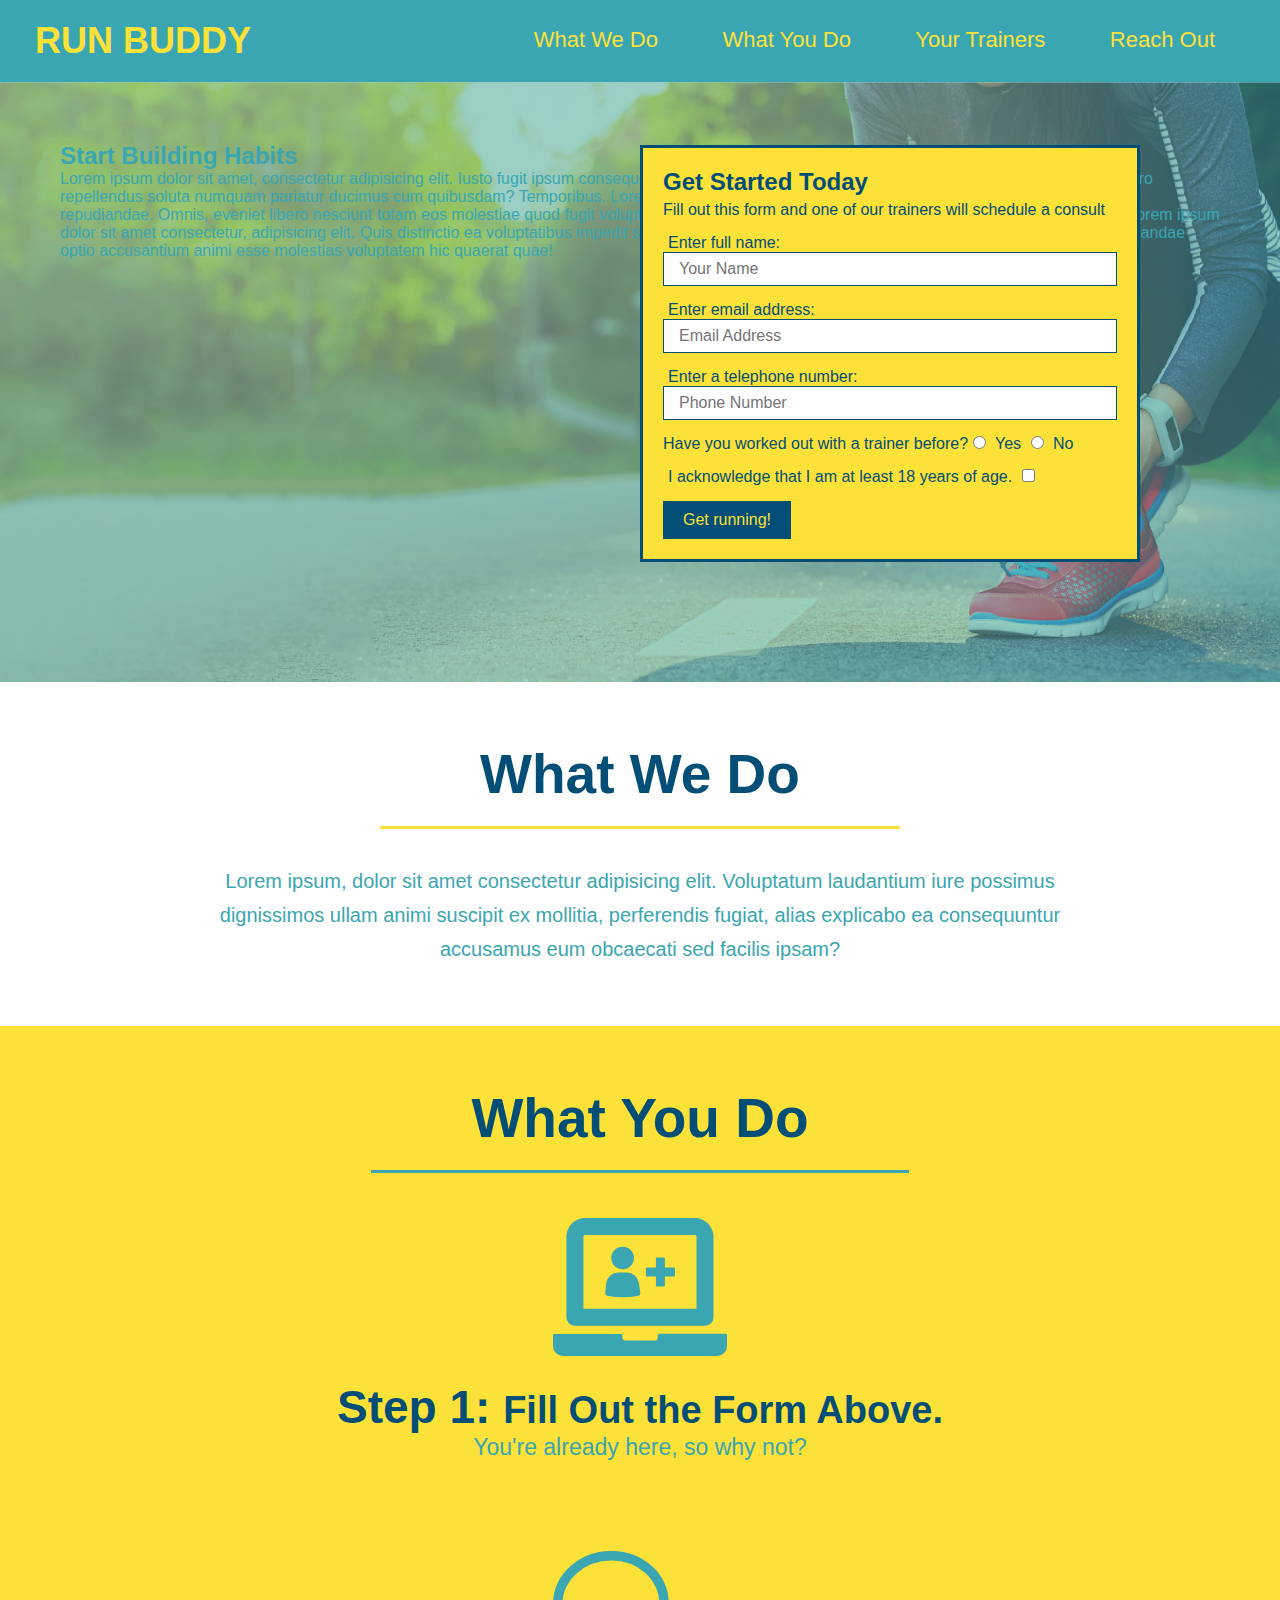
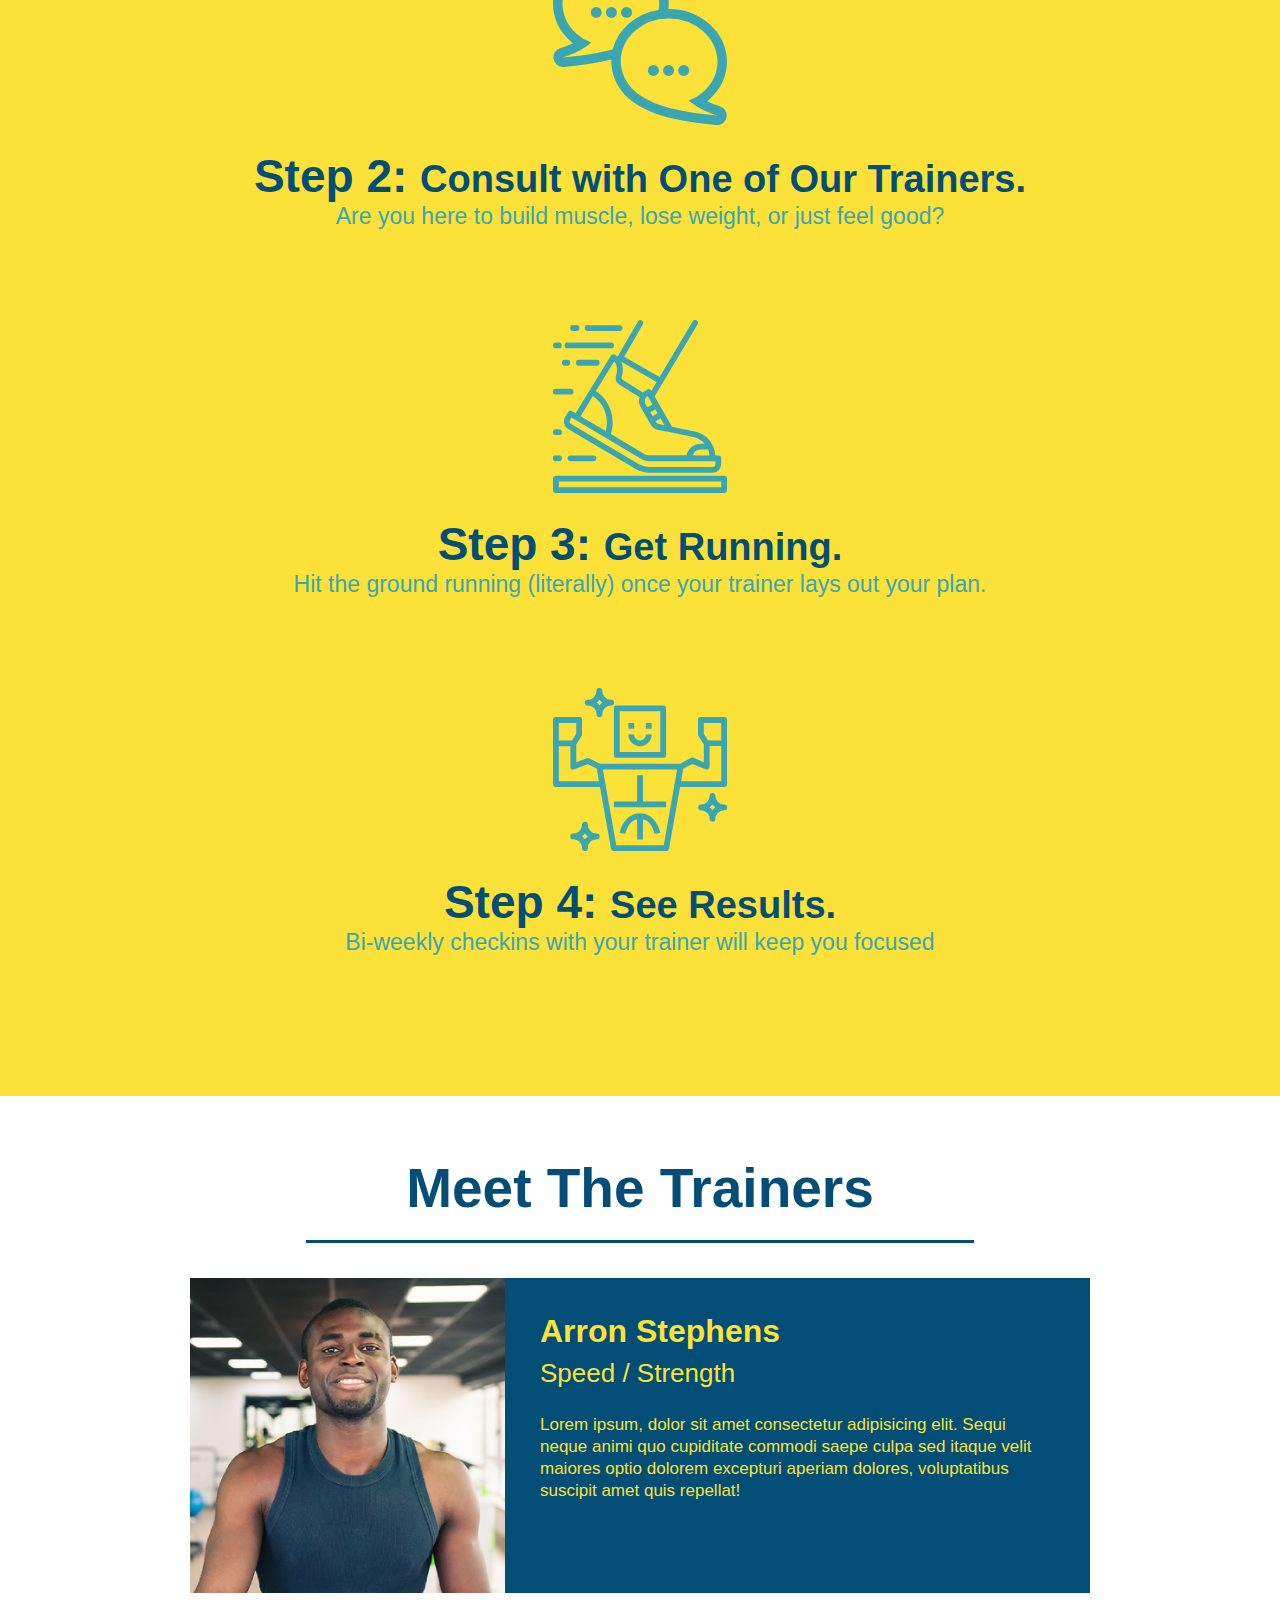
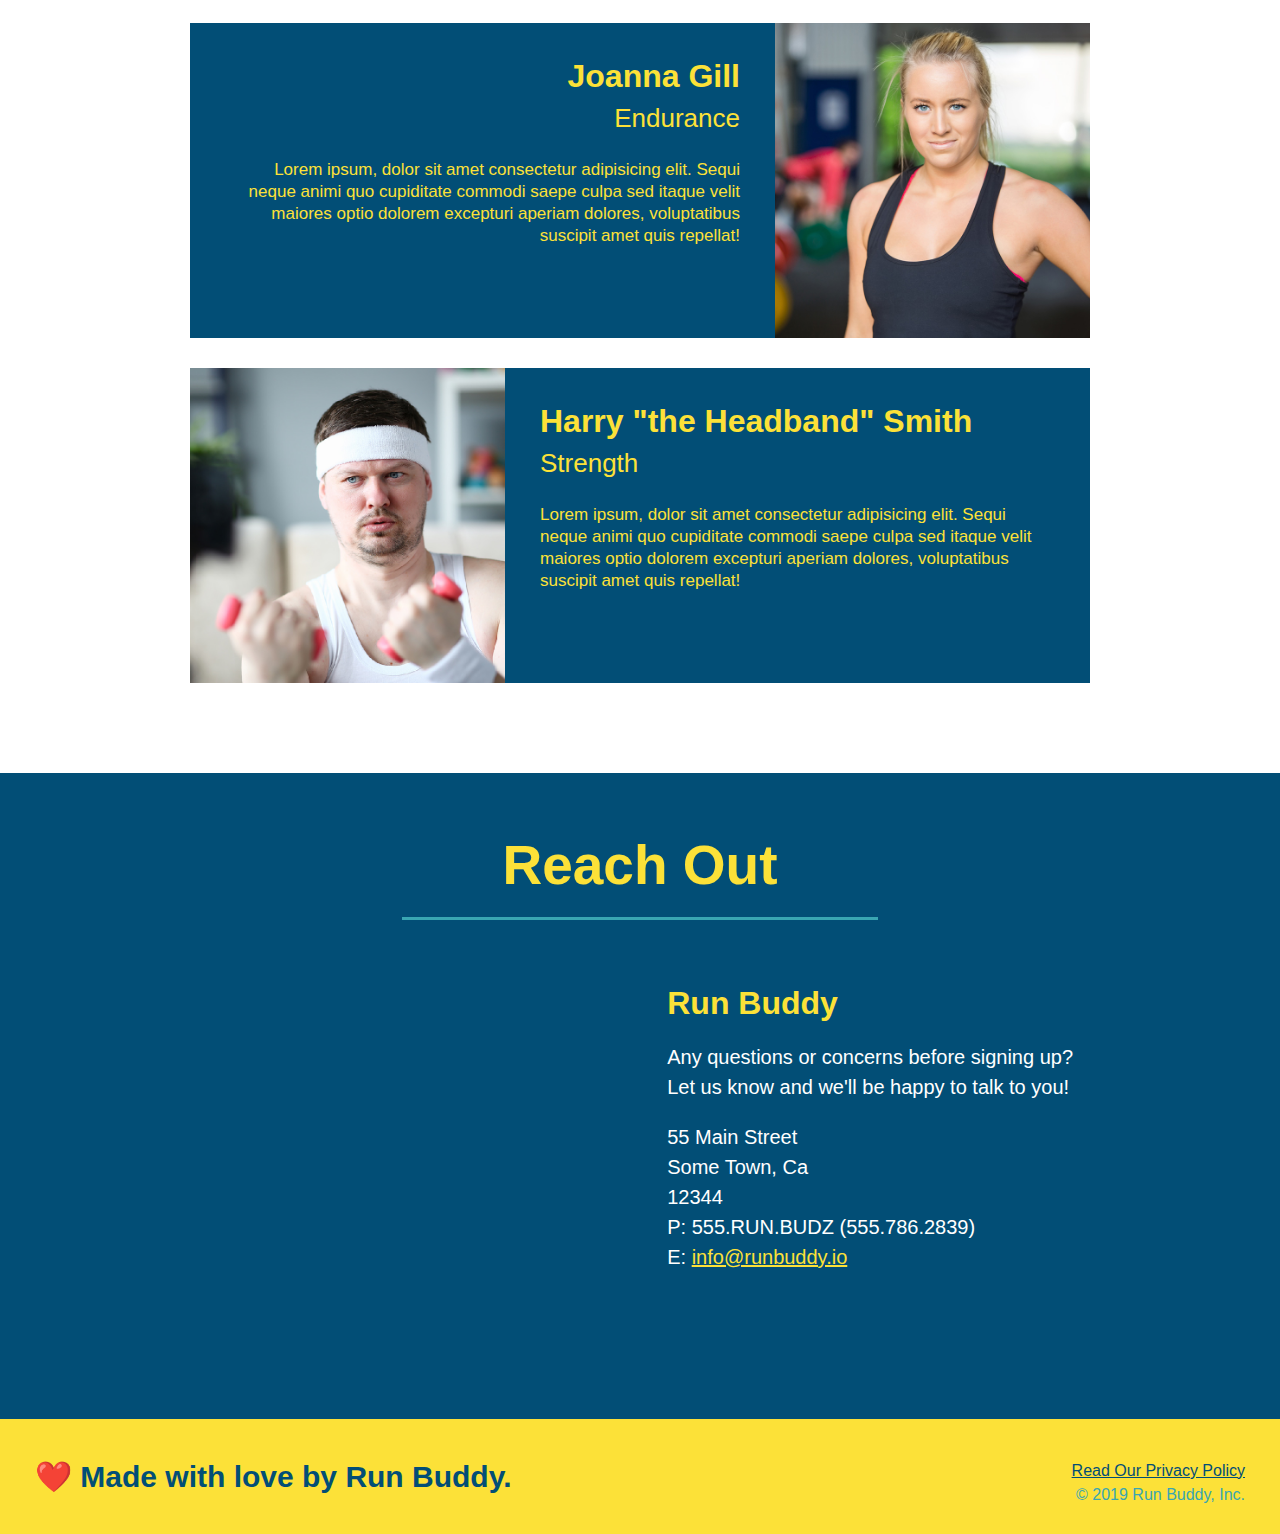
==== index.html @ 28901157 "add content to hero, replace image" ====
<!DOCTYPE html>
<html lang="en">
    <head>
        <meta charset="UTF-8"/>
        <title>Run Buddy</title>
        <link rel="stylesheet" href="./assets/css/style.css"/>
    </head>
    <body>
        <header>
            <h1>
                <a href="/">RUN BUDDY</a>
            </h1>
            <nav>
                <ul>
                    <li>
                        <a href="#what-we-do">What We Do</a>
                    </li>
                    <li>
                        <a href="#what-you-do">What You Do</a>
                    </li>
                    <li>
                        <a href="#your-trainers">Your Trainers</a>
                    </li>
                    <li>
                        <a href="#reach-out">Reach Out</a>
                    </li>
                </ul>
            </nav>
        </header>
        <!--hero/jumbotron-->
        <section class="hero">
            <div>
                <h2>Start Building Habits</h2>
                <p>Lorem ipsum dolor sit amet, consectetur adipisicing elit. Iusto fugit ipsum consequatur error, enim sed quam a expedita consequuntur esse commodi libero repellendus soluta numquam pariatur ducimus cum quibusdam? Temporibus. Lorem ipsum dolor sit amet consectetur, adipisicing elit. At, reprehenderit repudiandae. Omnis, eveniet libero nesciunt totam eos molestiae quod fugit voluptatibus, dolore, consequatur ab hic nam? Dolor est harum voluptate? Lorem ipsum dolor sit amet consectetur, adipisicing elit. Quis distinctio ea voluptatibus impedit sed repellendus recusandae, voluptas, sapiente architecto ullam, repudiandae optio accusantium animi esse molestias voluptatem hic quaerat quae!</p>
            </div>
            <div class="hero-form">
                <h3>Get Started Today</h3>
                <p>Fill out this form and one of our trainers will schedule a consult</p>
            <form>
                <label for="name">Enter full name:</label>
                <input type="text" placeholder="Your Name" name="name" id="name" class="form-input"/>
                <label for="email">Enter email address:</label>
                <input type="email" placeholder="Email Address" name="email" id="email" class="form-input"/>
                <label for="phone">Enter a telephone number:</label>
                <input type="tel" placeholder="Phone Number" name="phone" id="phone" class="form-input"/>
                <p>
                    Have you worked out with a trainer before?
                    <input type="radio" name="trainer-confirm" id="trainer-yes"/>
                    <label for="trainer-yes">Yes</label>
                    <input type="radio" name="trainer-confirm" id="trainer-no"/>
                    <label for="trainer-no">No</label>
                </p>
                <p>
                    <label for="checkbox">
                        I acknowledge that I am at least 18 years of age.
                    </label>
                    <input type="checkbox" name="age-confirm" id="checkbox"/>
                </p>
                <button type="submit">
                    Get running!
                </button>
            </form>
            </div>
        </section>
        <!--End hero-->
        <!--"What We Do"-->
        <section id="what-we-do" class="intro">
            <h2 class="section-title primary-border">What We Do</h2>
            <p>Lorem ipsum, dolor sit amet consectetur adipisicing elit. Voluptatum laudantium iure possimus dignissimos ullam animi suscipit ex mollitia, perferendis fugiat, alias explicabo ea consequuntur accusamus eum obcaecati sed facilis ipsam?</p>
        </section>
        <!--"What You Do"-->
        <section id="what-you-do" class="steps">
            <h2 class="section-title secondary-border">What You Do</h2>

            <div>
                <img src="./assets/images/step-1.svg" alt=""/>
                <h3>Step 1: <span> Fill Out the Form Above.</span></h3>
                <p>You're already here, so why not?</p>
            </div>

            <div>
                <img src="./assets/images/step-2.svg" alt=""/>
                <h3>Step 2: <span> Consult with One of Our Trainers.</span></h3>
                <p>Are you here to build muscle, lose weight, or just feel good?</p>
            </div>

            <div>
                <img src="./assets/images/step-3.svg" alt=""/>
                <h3>Step 3: <span> Get Running.</span></h3>
                <p>Hit the ground running (literally) once your trainer lays out your plan.</p>
            </div>

            <div>
                <img src="./assets/images/step-4.svg" alt=""/>
                <h3>Step 4: <span> See Results.</span></h3>
                <p>Bi-weekly checkins with your trainer will keep you focused</p>
            </div>
        </section>
        <!--"Meet The Trainers"-->
        <section id="your-trainers" class="trainers">
            <h2 class="section-title primary border">Meet The Trainers</h2>
            <article class="trainer">
                <img src="./assets/images/trainer-1.jpg" alt="Arron Stephens in his workout clothes, ready to pump iron" />
                <div class="trainer-bio text-left">
                  <h3>Arron Stephens</h3>
                  <h4>Speed / Strength</h4>
                  <p>
                    Lorem ipsum, dolor sit amet consectetur adipisicing elit. Sequi neque animi quo cupiditate commodi saepe culpa sed
                    itaque velit maiores optio dolorem excepturi aperiam dolores, voluptatibus suscipit amet quis repellat!
                  </p>
                </div>
              </article>
              <!--second trainer bio-->
              <article class="trainer">
                <div class="trainer-bio text-right">
                  <h3>Joanna Gill</h3>
                  <h4>Endurance</h4>
                  <p>
                    Lorem ipsum, dolor sit amet consectetur adipisicing elit. Sequi neque animi quo cupiditate commodi saepe culpa sed
                    itaque velit maiores optio dolorem excepturi aperiam dolores, voluptatibus suscipit amet quis repellat!
                  </p>
                </div>
                <img src="./assets/images/trainer-2.jpg" alt="Joanna Gill cooling off after a workout" />
              </article>
              
              <!-- third trainer bio -->
              <article class="trainer">
                <img src="./assets/images/trainer-3.jpg" alt="Harry Smith wearing a headband and lifting comically small pink weights" />
                <div class="trainer-bio text-left">
                  <h3>Harry "the Headband" Smith</h3>
                  <h4>Strength</h4>
                  <p>
                    Lorem ipsum, dolor sit amet consectetur adipisicing elit. Sequi neque animi quo cupiditate commodi saepe culpa sed
                    itaque velit maiores optio dolorem excepturi aperiam dolores, voluptatibus suscipit amet quis repellat!
                  </p>
                </div>
              </article>
        </section>
        <!--"Reach Out"-->
        <section id="reach-out" class="contact">
            <h2 class="section-title secondary-border">Reach Out</h2>
            <div class="contact-info">
                <iframe src="https://www.google.com/maps/embed?pb=!1m18!1m12!1m3!1d3167.4146122858615!2d-121.90053010000001!3d37.4509315!2m3!1f0!2f0!3f0!3m2!1i1024!2i768!4f13.1!3m3!1m2!1s0x808fcf3566e07d13%3A0x8cb806b94146f8!2sMilpitas%20High%20School!5e0!3m2!1sen!2sus!4v1627490809596!5m2!1sen!2sus"
                style="border:0;" 
                allowfullscreen="" 
                loading="lazy">
            </iframe>
            <div>
                <h3>Run Buddy</h3>
                <p>Any questions or concerns before signing up? 
                    <br/>
                    Let us know and we'll be happy to talk to you!
                </p>
                <address>
                    55 Main Street <br/>
                    Some Town, Ca <br/>
                    12344<br/>
                    P: 555.RUN.BUDZ (555.786.2839)<br/>
                    E: <a href="malito:info@runbuddy.io">info@runbuddy.io</a>
                </address>
            </div>
            </div>
        </section>
        <!--"Footer"-->
        <footer>
            <h2>❤️ Made with love by Run Buddy.</h2>
            <div>
                <a href="./privacy-policy.html">Read Our Privacy Policy</a> <br />
                &copy; 2019 Run Buddy, Inc.
            </div>
        </footer>
    </body>
</html>
---- assets/css/style.css ----
*{
    margin: 0;
    padding: 0;
    box-sizing: border-box;
}

body{
    /*more on this crazy alphanumerical value in a minute! */
    color: #39a6b2;
    font-family: Arial, Helvetica, sans-serif;
}

/*apply styles to <header> */
header{
    padding: 20px 35px;
    background-color: #39a6b2;
}

header h1{
    font-weight: bold;
    font-size: 36px;
    color: #fce138;
    margin: 0;
    display: inline;
}

header a{
    text-decoration: none;
    color: #fce138;
}

header nav{
    float: right;
    margin: 7px 0;
}

header nav ul li{
    display: inline;
}

header nav ul li a{
    margin: 0 30px;
    font-weight: lighter;
    font-size: 22px;
}

footer{
    background: #fce138;
    width: 100%;
    padding: 40px 35px;
}

footer h2{
    display: inline;
    color: #024e76;
    font-size: 30px;
    margin: 0;
}

footer div{
    float: right;
    line-height: 1.5;
    text-align: right;
}

footer a{
    color: #024e76;
}

section{
    padding: 60px;
}

/*Hero Style Start*/
.hero{
    background-image: url(../images/hero-bg.jpg);
    height: 600px;
    background-size: cover;
    background-position: center;
    position: relative;
}

.hero-form{
    border: 3px solid #024e76;
    background-color: #fce138;
    padding: 20px;
    width: 500px;
    color: #024e76;
    position: absolute;
    bottom: 120px;
    right: 140px;
}

.hero-form h3{
    font-size: 24px;
    margin: 0px;
}

.hero-form p{
    margin: 5px 0 15px 0;
}

.form-input{
    border: 1px solid #024e76;
    display: block;
    padding: 7px 15px;
    font-size: 16px;
    color: #024e76;
    width: 100%;
    margin-bottom: 15px;
}

.hero-form label{
    margin: 0 5px;
}

.hero-form button{
    color: #fce138;
    background-color: #024e76;
    border: none;
    padding: 10px 20px;
    font-size: 16px;
}
/*HERO STYLES END*/

.intro{
    text-align: center;
}

.intro p{
    line-height: 1.7;
    color: #39a6b2;
    width: 80%;
    font-size: 20px;
    margin: 0 auto;
}

.steps{
    text-align: center;
    background: #fce138;
}

.section-title{
    font-size: 55px;
    color: #024e76;
    margin-bottom: 35px;
    padding: 0 100px 20px 100px;
    display: inline-block;
    border-bottom: 3px solid;
}

.primary-border{
    border-color: #fce138;
}

.secondary-border{
    border-color: #39a6b2;
}

.steps div {
    margin-bottom: 80px;
  }
  
  .steps img {
    width: 15%;
    margin: 10px 0;
  } 
  
  .steps h3 {
    color: #024e76;
    font-size: 46px;
    margin-top: 10px;
  }
  
  .steps p {
    color: #39a6b2;
    font-size: 23px;
  }

  .steps span{
      font-size: 38px;
  }

  .trainers{
      text-align: center;
  }

  .trainer{
      width: 900px;
      margin: 0 auto 30px auto;
      background: #024e76;
      color: #fce138;
      overflow: auto;
  }

  .trainer img {
    width: 35%;
    float: left;
  }
  
  .trainer-bio {
    padding: 35px;
    float: left;
    width: 65%;
  }

  .text-left {
    text-align: left;
  }
  
  .text-right {
    text-align: right;
  }

  .trainer-bio h3 {
    font-size: 32px;
    margin-bottom: 8px;
  }
  
  .trainer-bio h4 {
    font-weight: lighter;
    font-size: 26px;
    margin-bottom: 25px;
  }
  
  .trainer-bio p {
    font-size: 17px;
    line-height: 1.3;
  }
/*REACH OUT STYLES START*/
  .contact{
      background: #024e76;
      text-align: center;
  }

  .contact h2{
      color: #fce138;
  }

  .contact-info iframe{
      width: 400px;
      height: 400px;
  }

  .contact-info div{
      width: 410px;
      display: inline-block;
      vertical-align: top;
      text-align: left;
      margin: 30px 0 0 60px;
      color: white;
  }

  .contact-info h3{
      color: #fce138;
      font-size: 32px;
  }

  .contact-info p,
  .contact-info address{
      margin: 20px 0;
      line-height: 1.5;
      font-size: 20px;
      font-style: normal;
      color: white;
  }

  .contact-info a{
      color: #fce138;
  }

  /* REACH OUT STYLES END*/
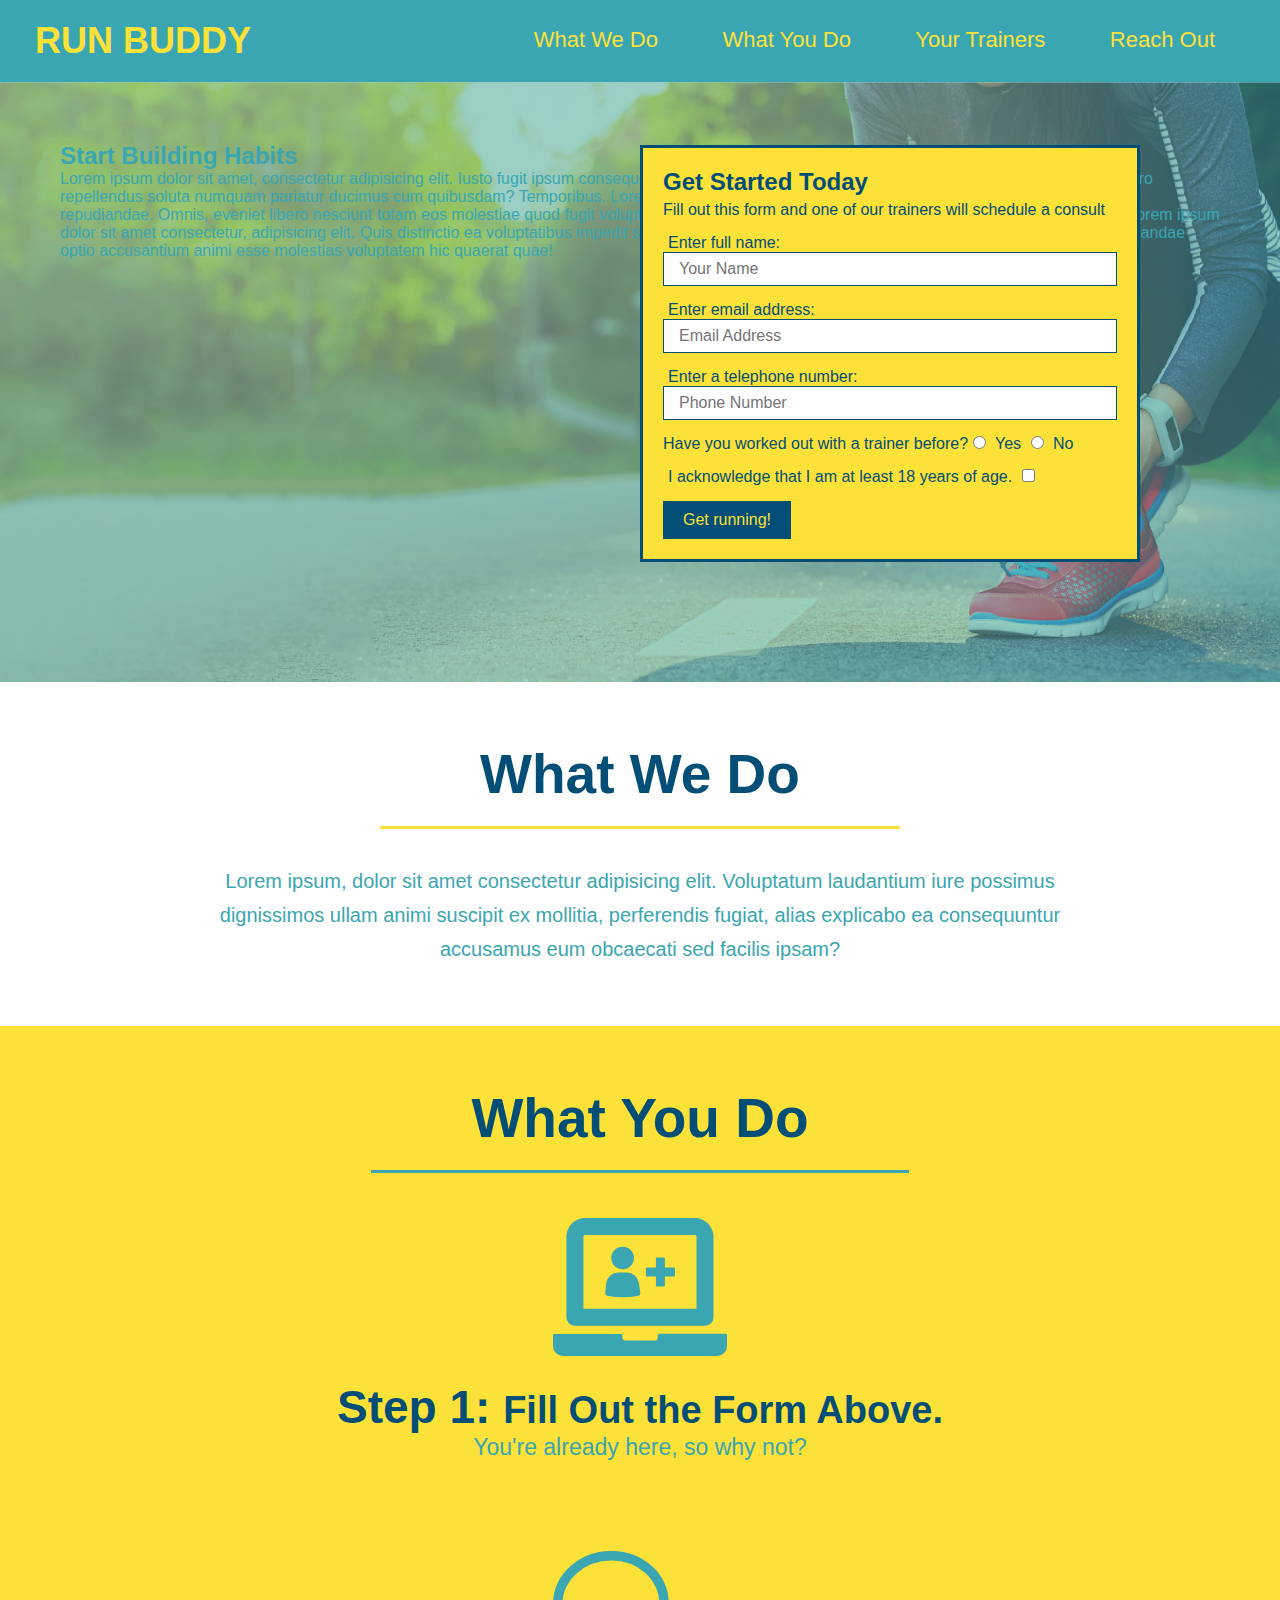
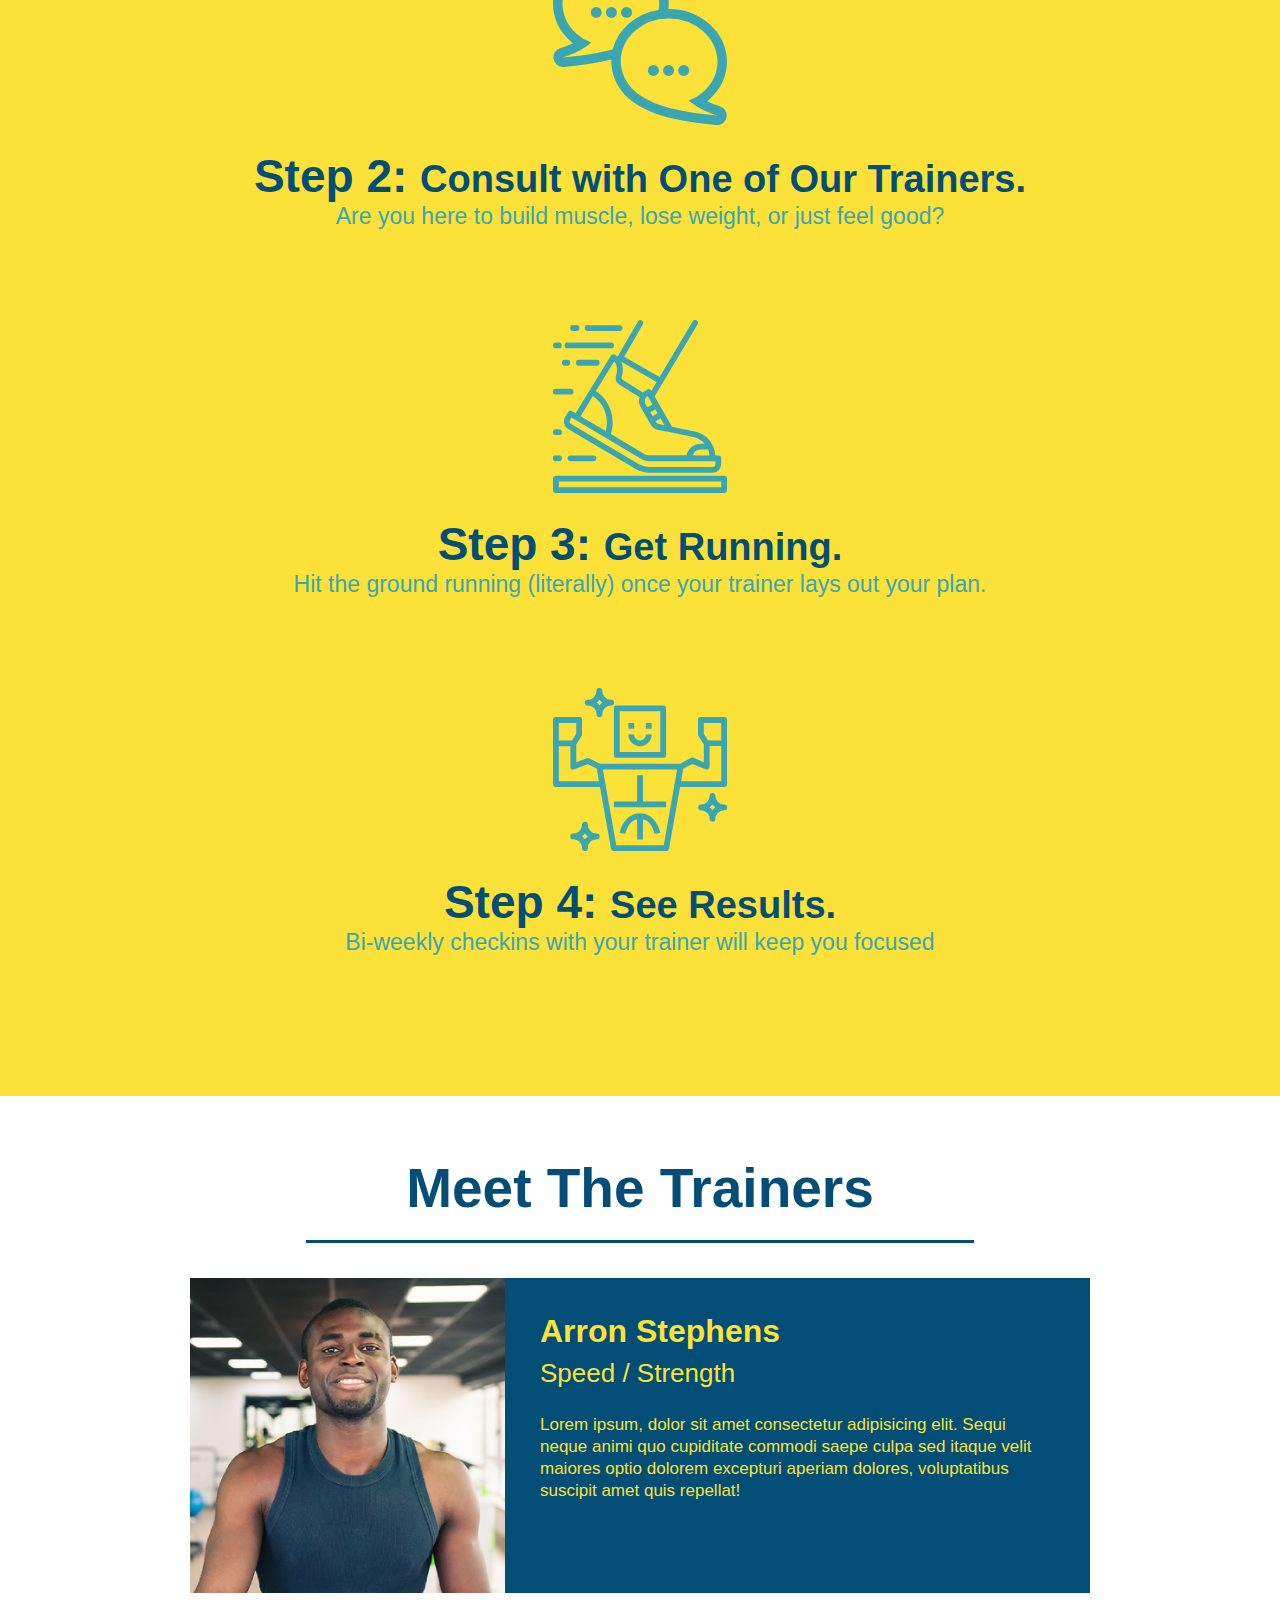
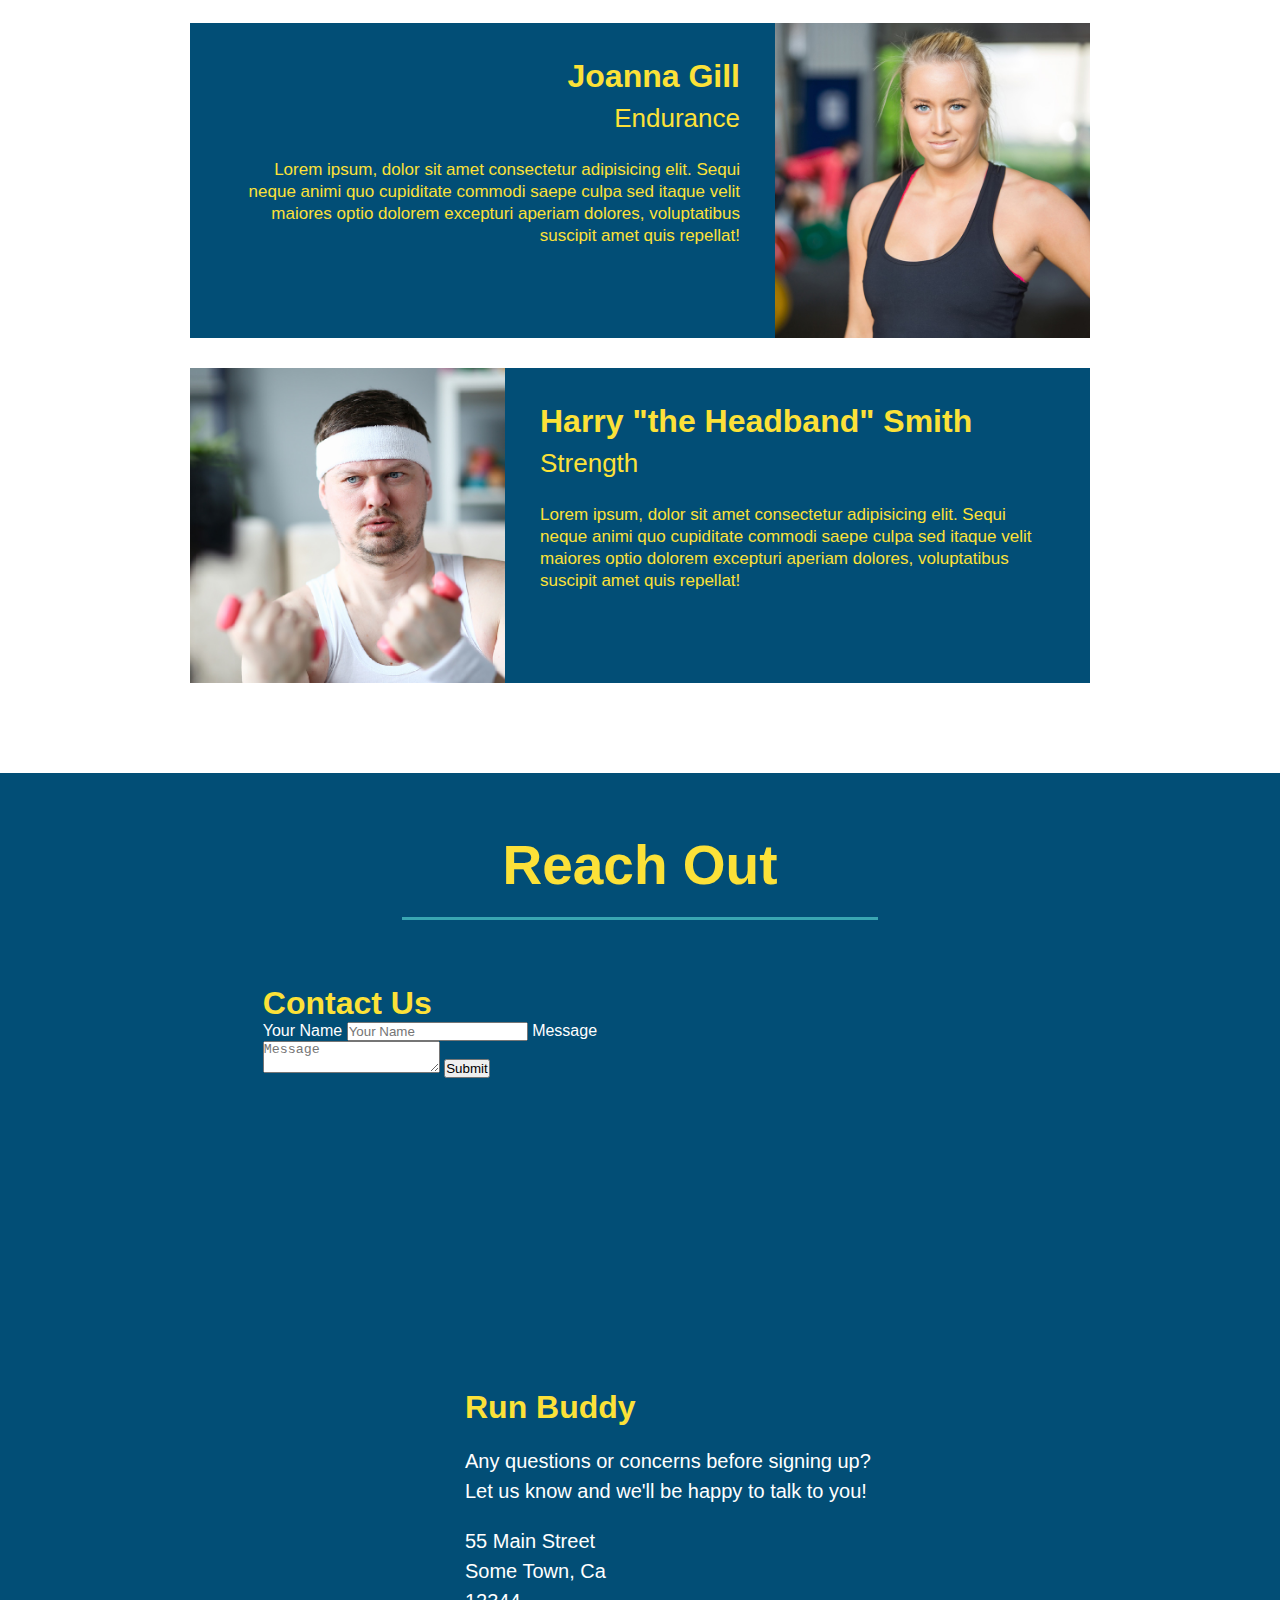
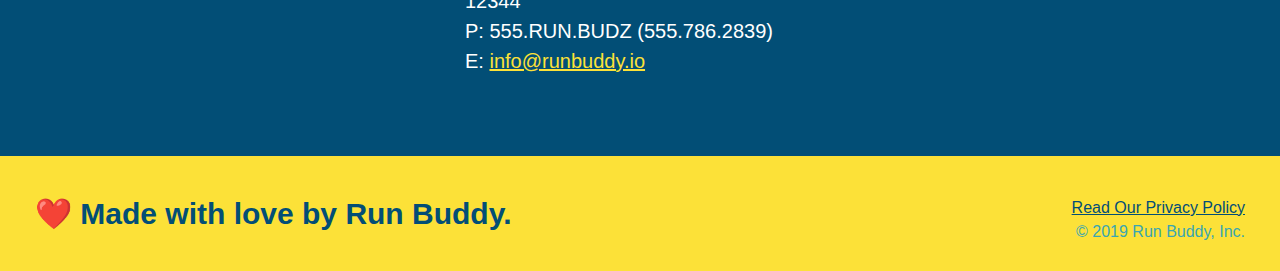
==== commit e1655ade: "add contact form" ====
--- a/index.html
+++ b/index.html
@@ -140,6 +140,18 @@
         <section id="reach-out" class="contact">
             <h2 class="section-title secondary-border">Reach Out</h2>
             <div class="contact-info">
+                <div class="contact-form">
+                    <h3>Contact Us</h3>
+                    <form>
+                        <label for="contact-name">Your Name</label>
+                        <input type="text" id="contact-name" placeholder="Your Name"/>
+
+                        <label for="contact-message">Message</label>
+                        <textarea type="text" id="contact-message" placeholder="Message"></textarea>
+
+                        <button type="submit">Submit</button>
+                    </form>
+                </div>
                 <iframe src="https://www.google.com/maps/embed?pb=!1m18!1m12!1m3!1d3167.4146122858615!2d-121.90053010000001!3d37.4509315!2m3!1f0!2f0!3f0!3m2!1i1024!2i768!4f13.1!3m3!1m2!1s0x808fcf3566e07d13%3A0x8cb806b94146f8!2sMilpitas%20High%20School!5e0!3m2!1sen!2sus!4v1627490809596!5m2!1sen!2sus"
                 style="border:0;" 
                 allowfullscreen="" 
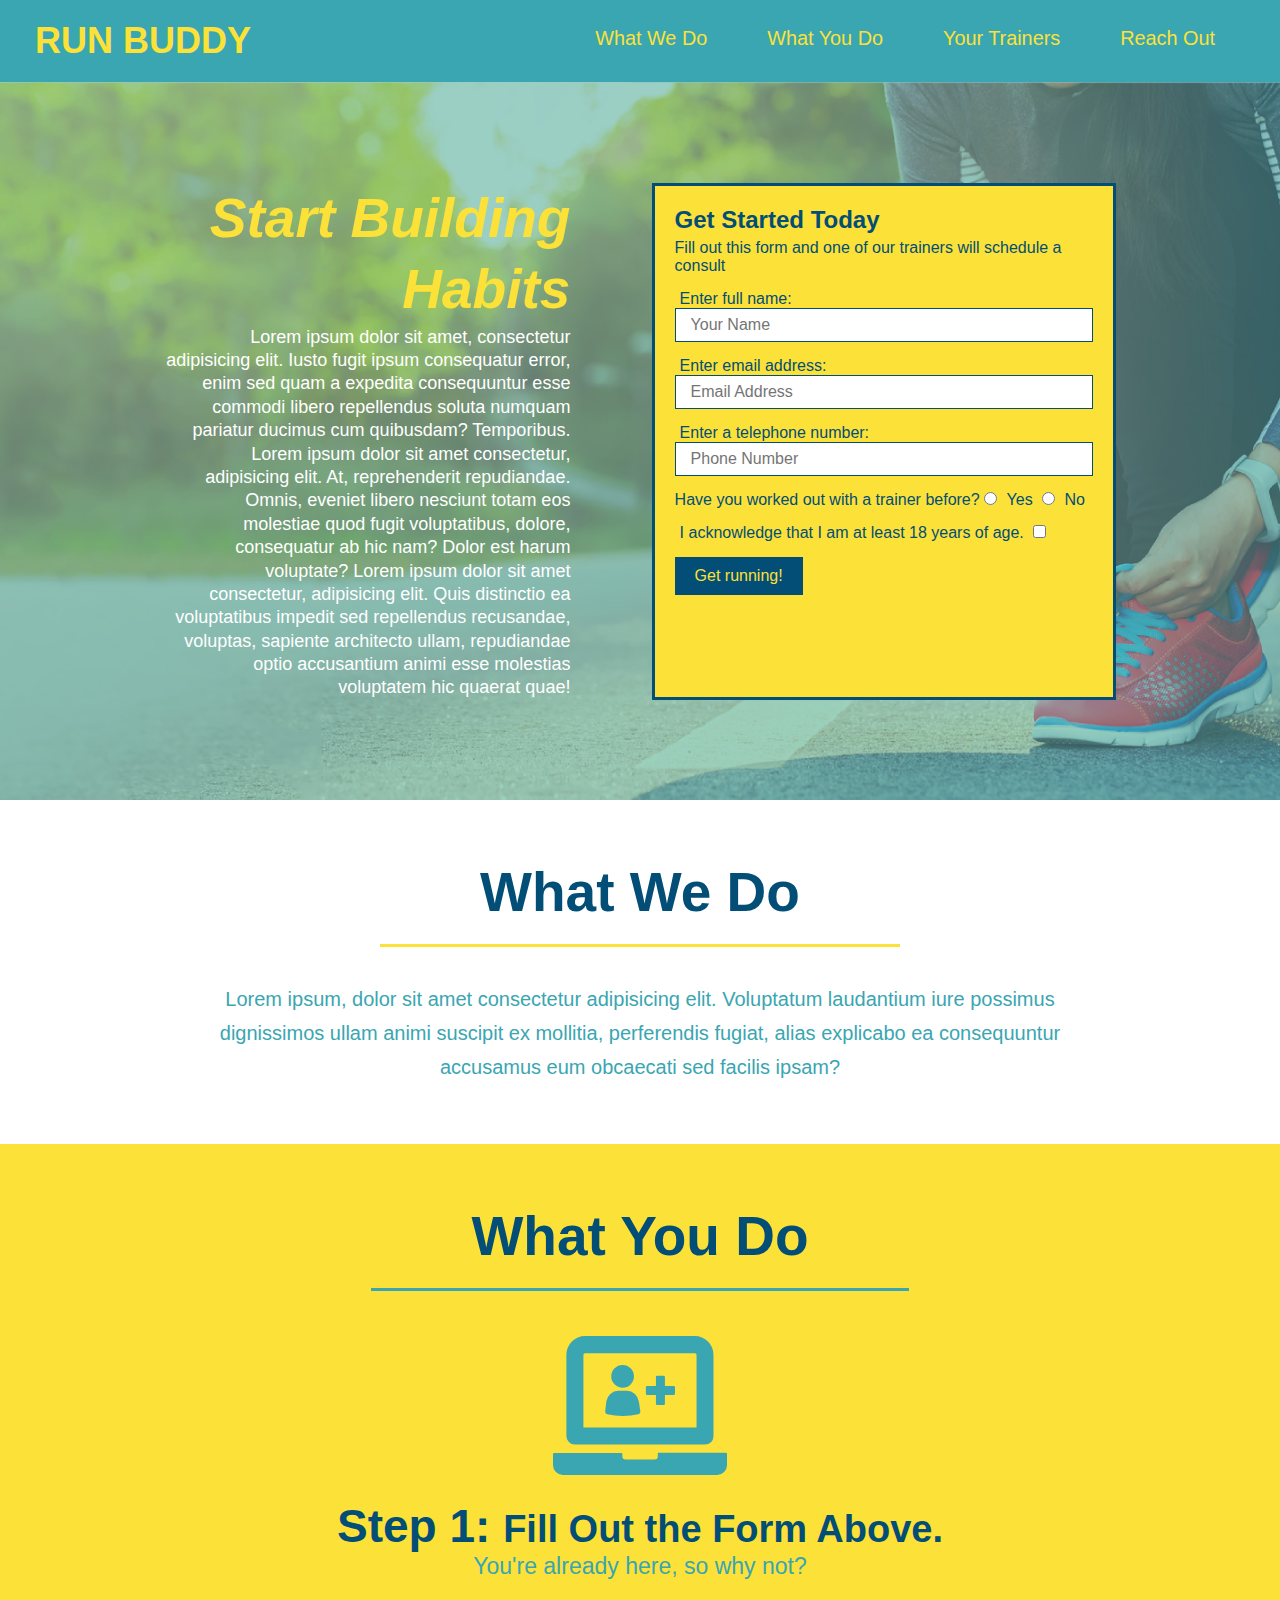
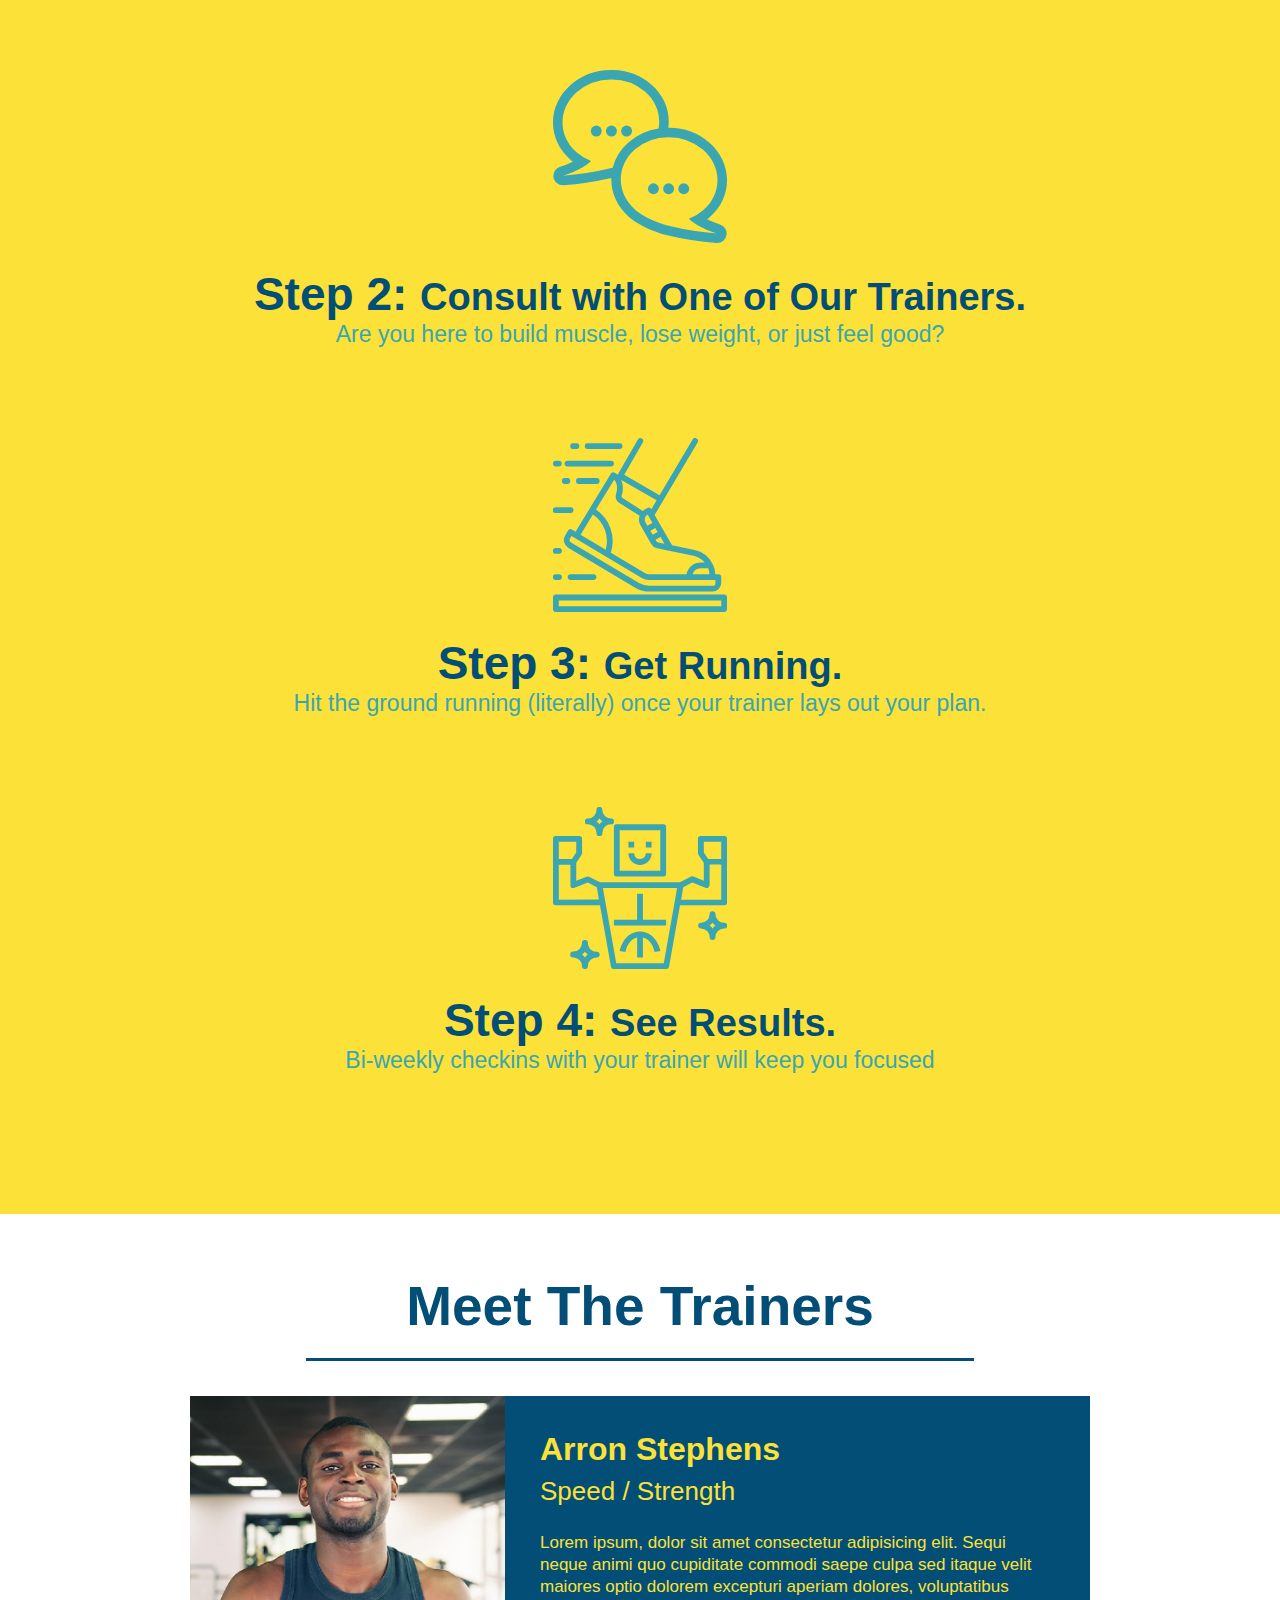
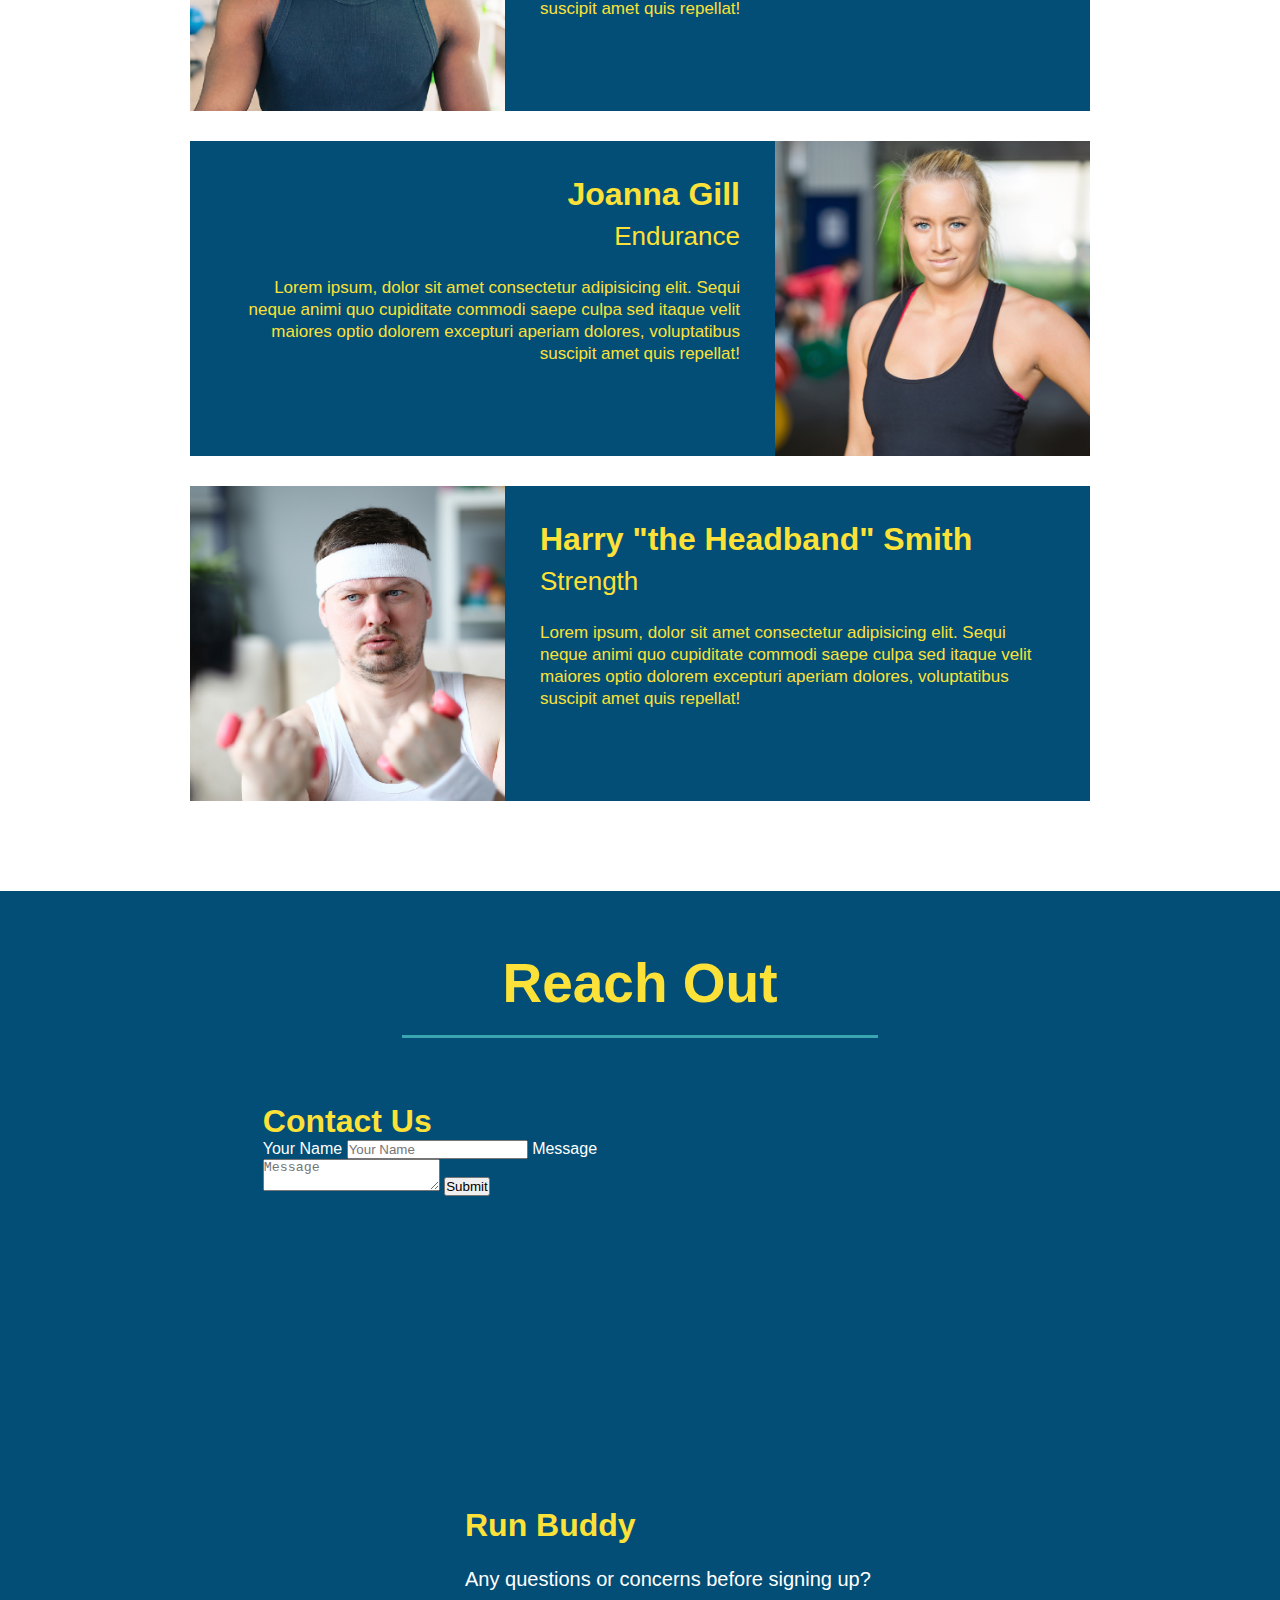
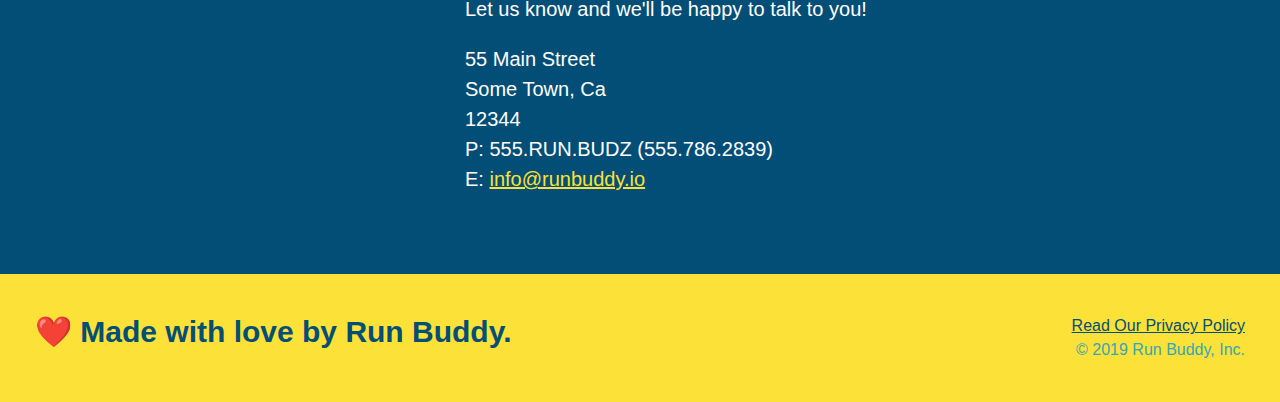
==== commit 737ea101: "add flexbox to the hero" ====
--- a/index.html
+++ b/index.html
@@ -29,7 +29,7 @@
         </header>
         <!--hero/jumbotron-->
         <section class="hero">
-            <div>
+            <div class="hero-cta">
                 <h2>Start Building Habits</h2>
                 <p>Lorem ipsum dolor sit amet, consectetur adipisicing elit. Iusto fugit ipsum consequatur error, enim sed quam a expedita consequuntur esse commodi libero repellendus soluta numquam pariatur ducimus cum quibusdam? Temporibus. Lorem ipsum dolor sit amet consectetur, adipisicing elit. At, reprehenderit repudiandae. Omnis, eveniet libero nesciunt totam eos molestiae quod fugit voluptatibus, dolore, consequatur ab hic nam? Dolor est harum voluptate? Lorem ipsum dolor sit amet consectetur, adipisicing elit. Quis distinctio ea voluptatibus impedit sed repellendus recusandae, voluptas, sapiente architecto ullam, repudiandae optio accusantium animi esse molestias voluptatem hic quaerat quae!</p>
             </div>
--- a/assets/css/style.css
+++ b/assets/css/style.css
@@ -14,6 +14,9 @@
 header{
     padding: 20px 35px;
     background-color: #39a6b2;
+    display: flex;
+    justify-content: space-between;
+    flex-wrap: wrap;
 }
 
 header h1{
@@ -21,7 +24,6 @@
     font-size: 36px;
     color: #fce138;
     margin: 0;
-    display: inline;
 }
 
 header a{
@@ -30,35 +32,39 @@
 }
 
 header nav{
-    float: right;
     margin: 7px 0;
 }
 
-header nav ul li{
-    display: inline;
+header nav ul{
+    display: flex;
+    flex-wrap: wrap;
+    justify-content: space-between;
+    align-items: center;
+    list-style: none;
 }
 
 header nav ul li a{
     margin: 0 30px;
     font-weight: lighter;
-    font-size: 22px;
+    font-size: 1.55vw;
 }
 
 footer{
     background: #fce138;
     width: 100%;
     padding: 40px 35px;
+    display: flex;
+    justify-content: space-between;
+    flex-wrap: wrap;
 }
 
 footer h2{
-    display: inline;
     color: #024e76;
     font-size: 30px;
     margin: 0;
 }
 
 footer div{
-    float: right;
     line-height: 1.5;
     text-align: right;
 }
@@ -74,21 +80,20 @@
 /*Hero Style Start*/
 .hero{
     background-image: url(../images/hero-bg.jpg);
-    height: 600px;
     background-size: cover;
     background-position: center;
-    position: relative;
+    display: flex;
+    justify-content: center;
+    flex-wrap: wrap;
 }
 
 .hero-form{
     border: 3px solid #024e76;
     background-color: #fce138;
     padding: 20px;
-    width: 500px;
-    color: #024e76;
-    position: absolute;
-    bottom: 120px;
-    right: 140px;
+    color: #024e76;
+    width: 40%;
+    margin: 3.5%;
 }
 
 .hero-form h3{
@@ -120,6 +125,21 @@
     border: none;
     padding: 10px 20px;
     font-size: 16px;
+}
+
+.hero-cta{
+    width: 35%;
+    text-align: right;
+    margin: 3.5%;
+    color: #fff;
+    font-size: 18px;
+    line-height: 1.3;
+}
+
+.hero-cta h2{
+    font-style: italic;
+    font-size: 55px;
+    color: #fce138;
 }
 /*HERO STYLES END*/
 
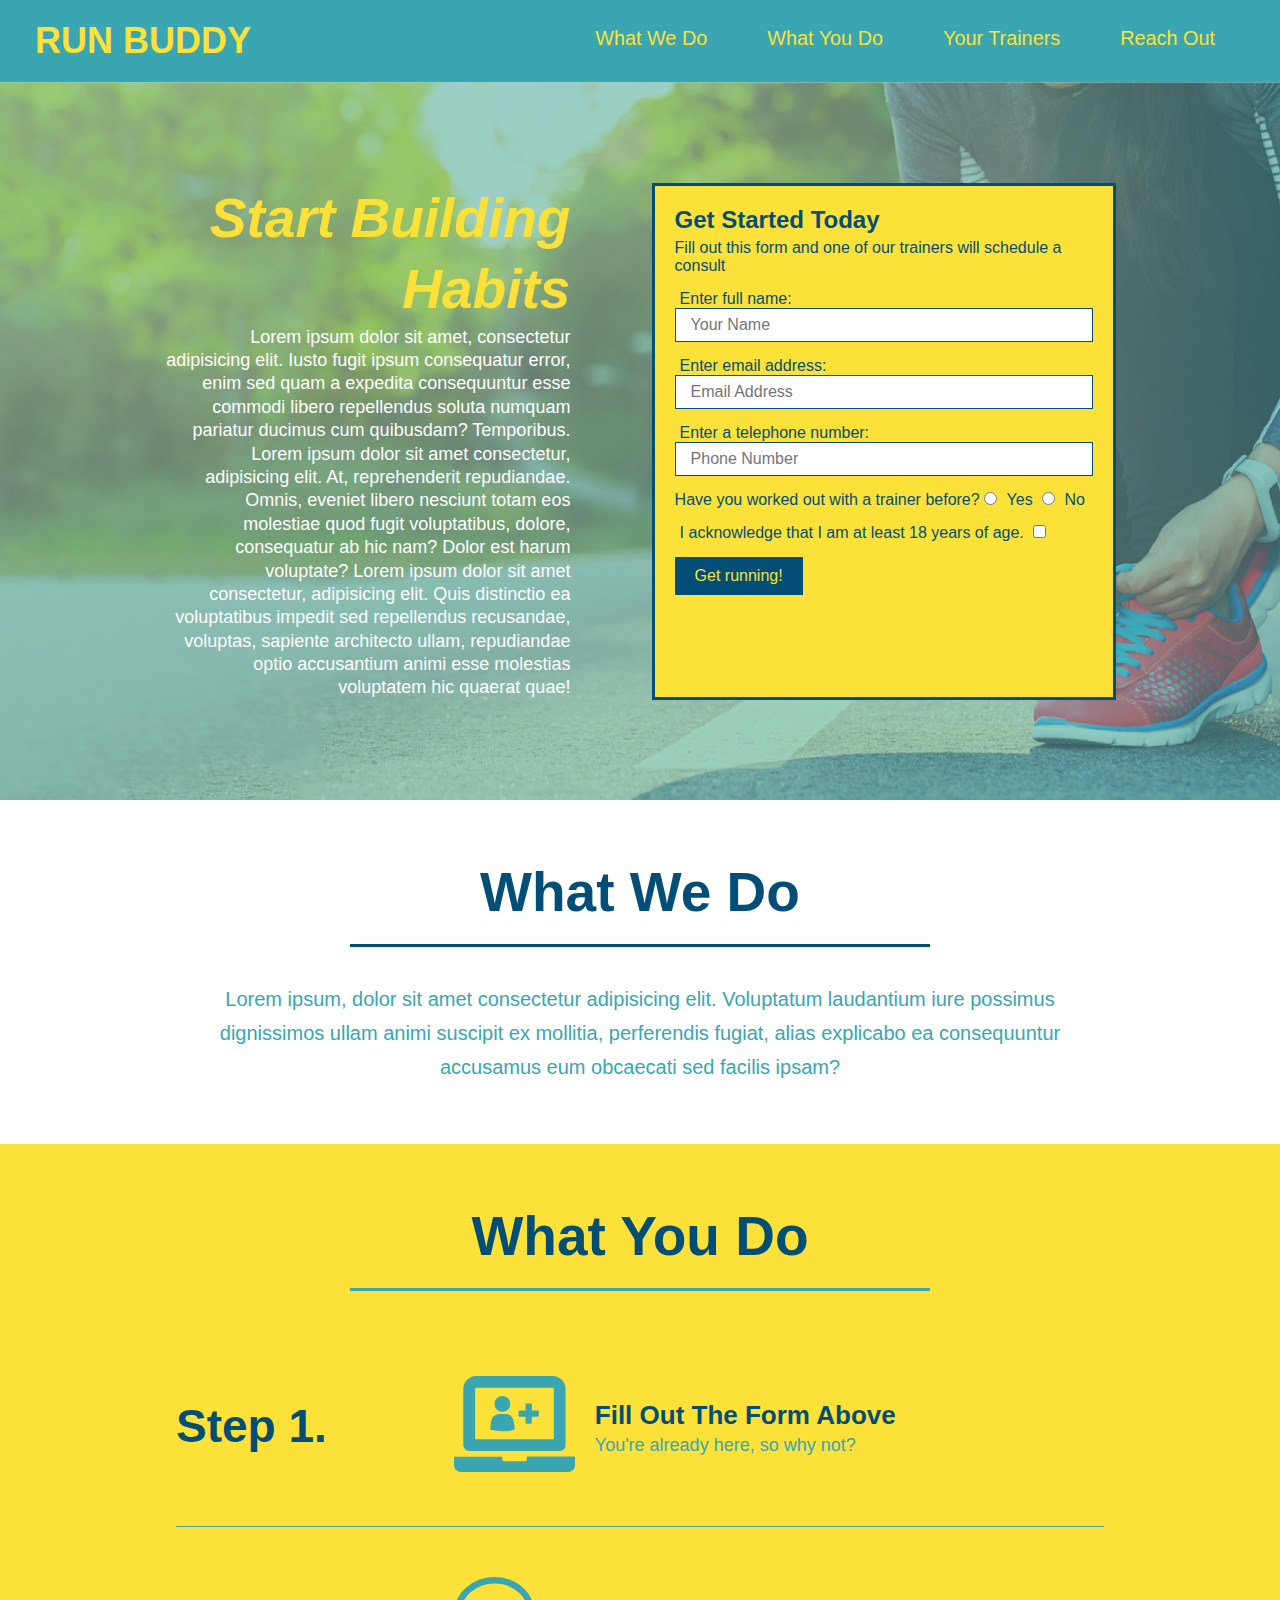
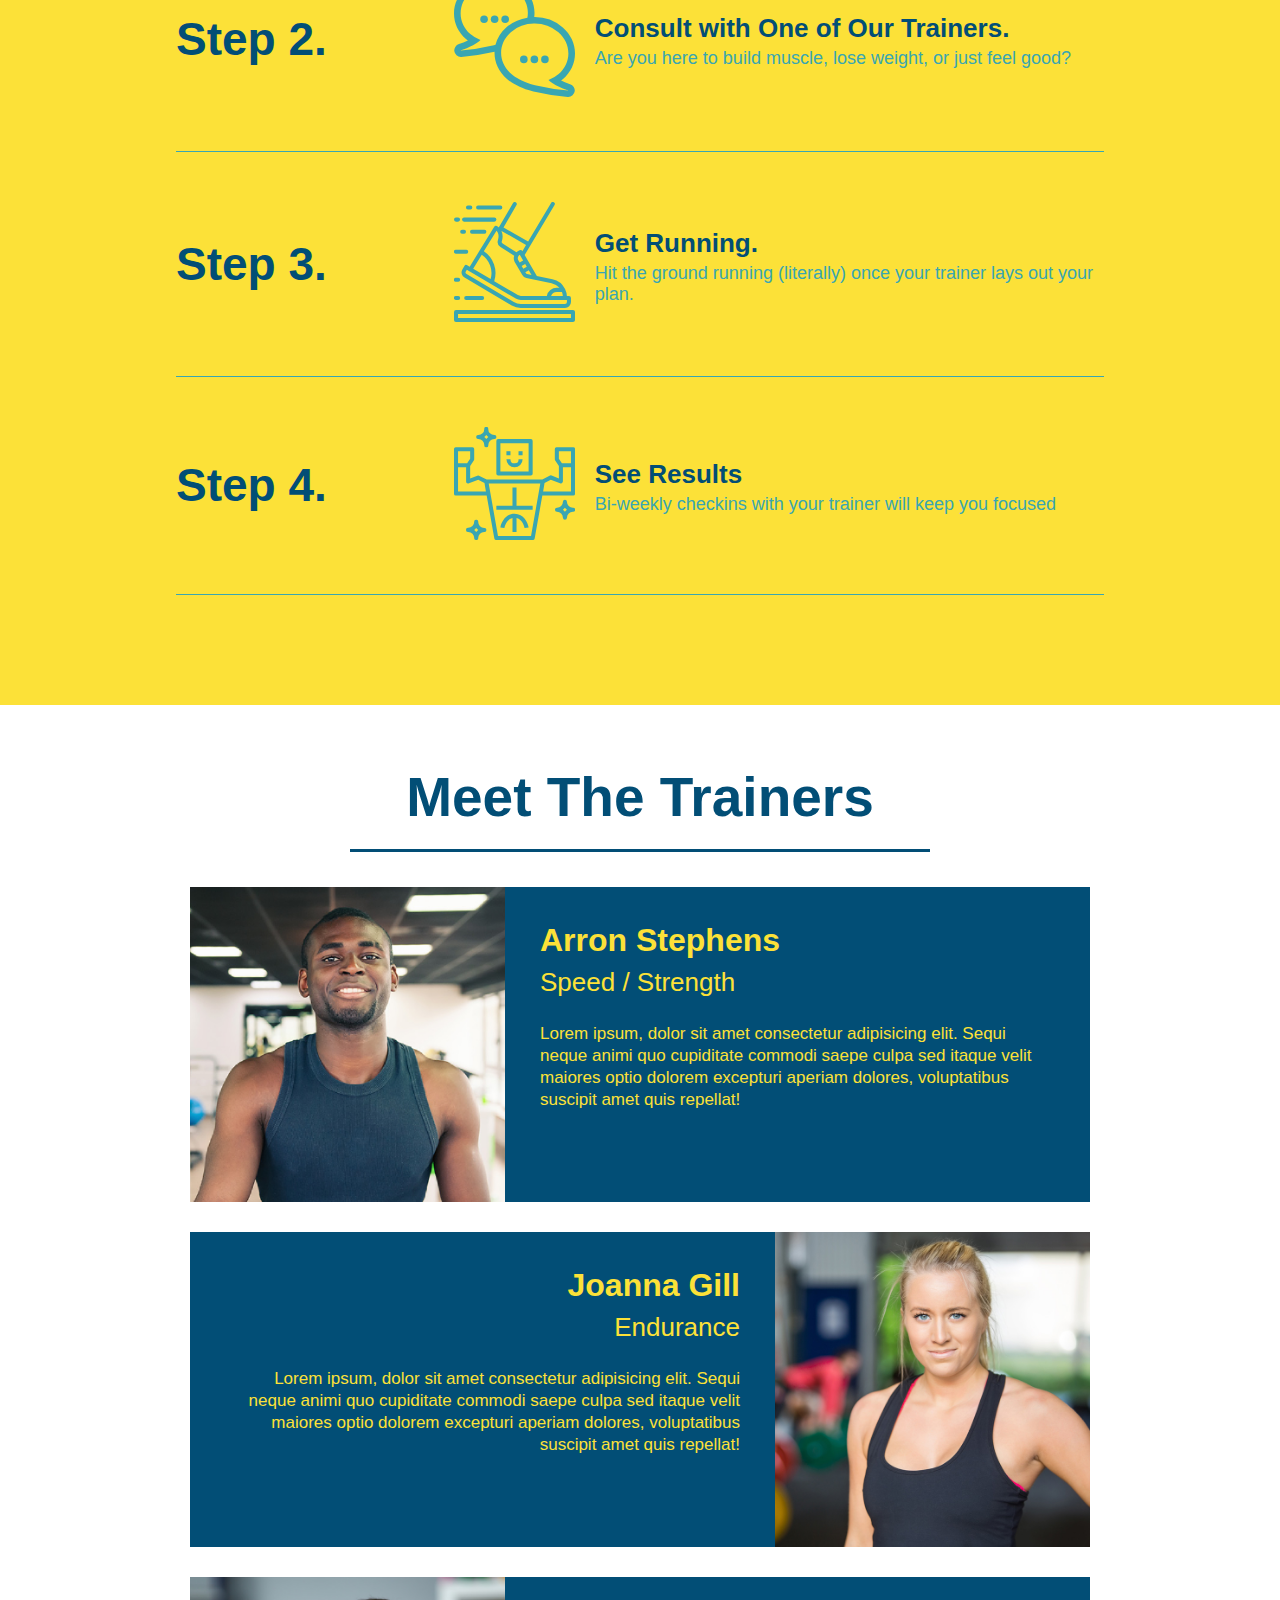
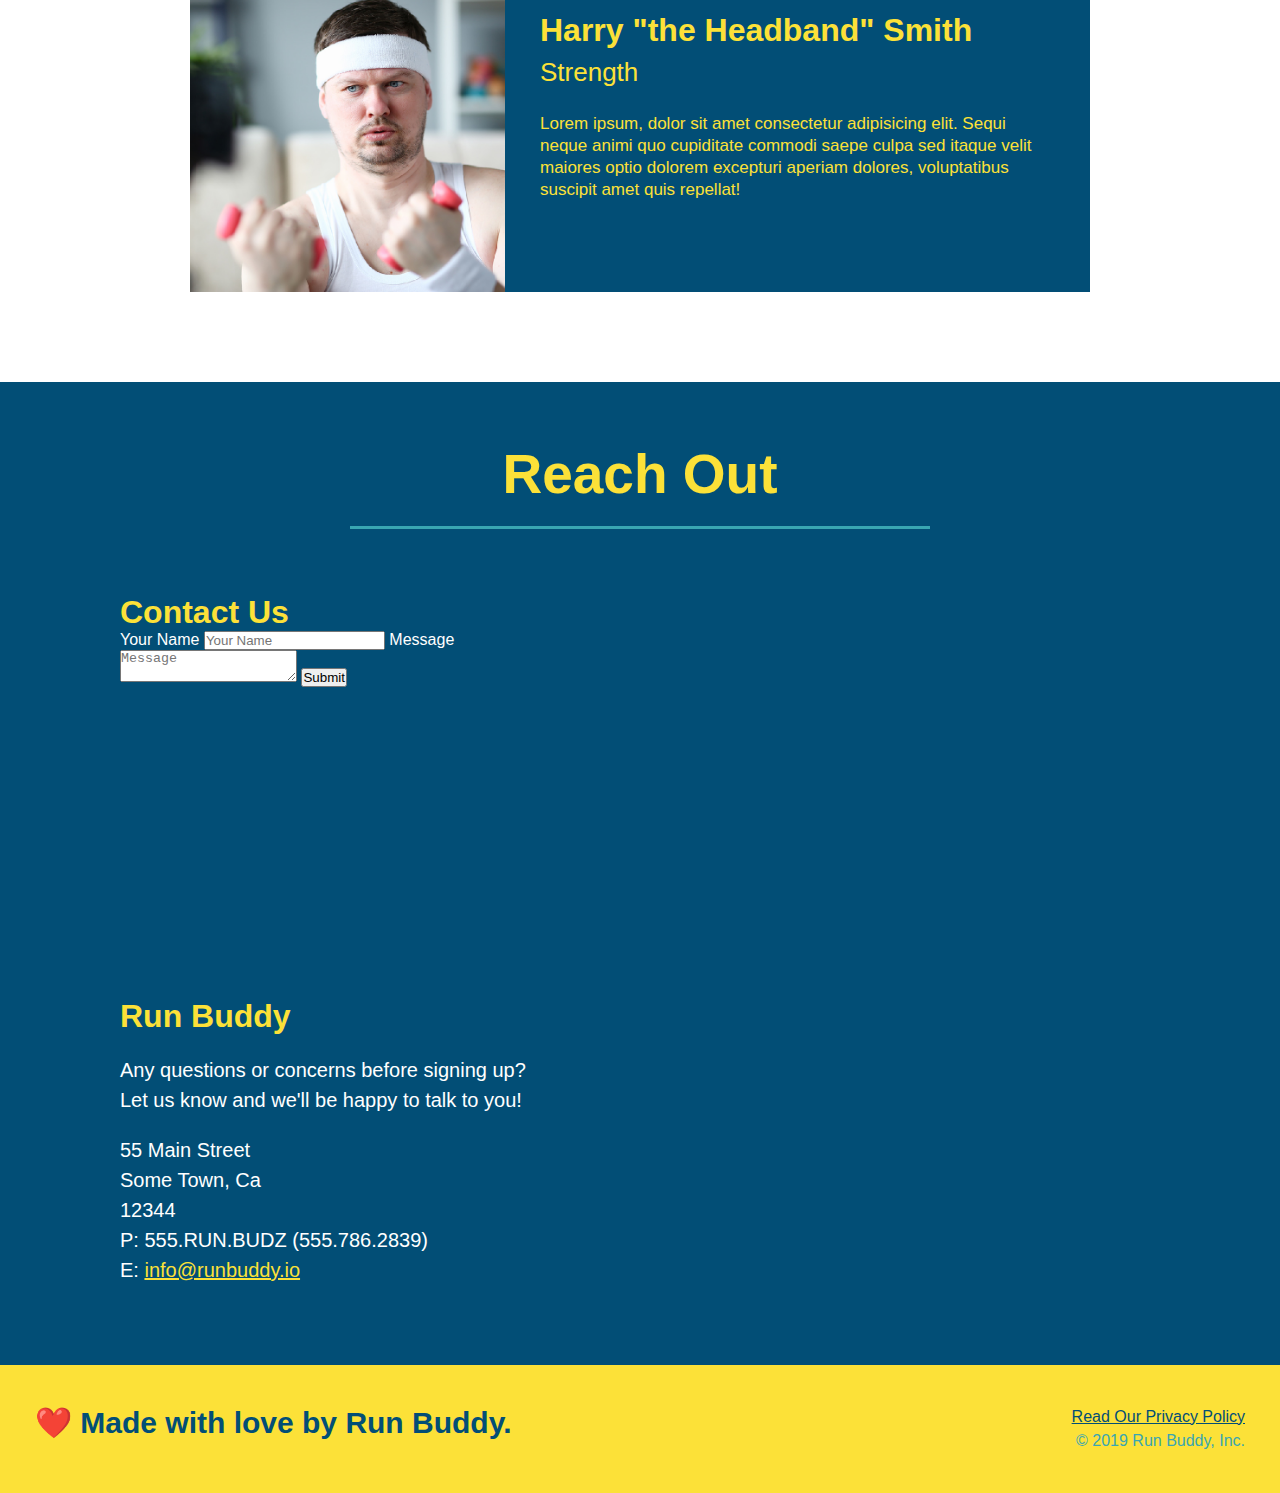
==== commit e29092b4: "add flexbox to the steps" ====
--- a/index.html
+++ b/index.html
@@ -65,40 +65,84 @@
         <!--End hero-->
         <!--"What We Do"-->
         <section id="what-we-do" class="intro">
-            <h2 class="section-title primary-border">What We Do</h2>
-            <p>Lorem ipsum, dolor sit amet consectetur adipisicing elit. Voluptatum laudantium iure possimus dignissimos ullam animi suscipit ex mollitia, perferendis fugiat, alias explicabo ea consequuntur accusamus eum obcaecati sed facilis ipsam?</p>
+            <div class="flex-row">
+                <h2 class="section-title primary border">
+                    What We Do
+                </h2>
+            </div>
+            <div class="flex-row">
+            <p>
+                Lorem ipsum, dolor sit amet consectetur adipisicing elit. Voluptatum laudantium iure possimus dignissimos ullam animi suscipit ex mollitia, perferendis fugiat, alias explicabo ea consequuntur accusamus eum obcaecati sed facilis ipsam?
+            </p>
+            </div>
         </section>
         <!--"What You Do"-->
         <section id="what-you-do" class="steps">
-            <h2 class="section-title secondary-border">What You Do</h2>
-
-            <div>
-                <img src="./assets/images/step-1.svg" alt=""/>
-                <h3>Step 1: <span> Fill Out the Form Above.</span></h3>
-                <p>You're already here, so why not?</p>
-            </div>
-
-            <div>
-                <img src="./assets/images/step-2.svg" alt=""/>
-                <h3>Step 2: <span> Consult with One of Our Trainers.</span></h3>
-                <p>Are you here to build muscle, lose weight, or just feel good?</p>
-            </div>
-
-            <div>
-                <img src="./assets/images/step-3.svg" alt=""/>
-                <h3>Step 3: <span> Get Running.</span></h3>
-                <p>Hit the ground running (literally) once your trainer lays out your plan.</p>
-            </div>
-
-            <div>
-                <img src="./assets/images/step-4.svg" alt=""/>
-                <h3>Step 4: <span> See Results.</span></h3>
-                <p>Bi-weekly checkins with your trainer will keep you focused</p>
+            <div class="flex-row">
+            <h2 class="section-title secondary-border">
+                What You Do
+            </h2>
+            </div>
+
+            <div class="step">
+                <h3>Step 1.</h3>
+                <div class="step-info">
+                    <div class="step-img">
+                        <img src="./assets/images/step-1.svg" alt=""/>
+                    </div>
+                    <div class="step-text">
+                        <h4>Fill Out The Form Above</h4>
+                        <p>You're already here, so why not?</p>
+                    </div>
+                </div>
+            </div>
+
+            <div class="step">
+                <h3>Step 2.</h3>
+                <div class="step-info">
+                    <div class="step-img">
+                        <img src="./assets/images/step-2.svg" alt=""/>
+                    </div>
+                    <div class="step-text">
+                        <h4>Consult with One of Our Trainers.</h4>
+                        <p>Are you here to build muscle, lose weight, or just feel good?</p>
+                    </div>
+                </div>
+            </div>
+
+            <div class="step">
+                <h3>Step 3.</h3>
+                <div class="step-info">
+                    <div class="step-img">
+                        <img src="./assets/images/step-3.svg" alt=""/>
+                    </div>
+                    <div class="step-text">
+                        <h4>Get Running.</h4>
+                        <p>Hit the ground running (literally) once your trainer lays out your plan.</p>
+                    </div>
+                </div>
+            </div>
+
+            <div class="step">
+                <h3>Step 4.</h3>
+                <div class="step-info">
+                    <div class="step-img">
+                        <img src="./assets/images/step-4.svg" alt=""/>
+                    </div>
+                    <div class="step-text">
+                        <h4>See Results</h4>
+                        <p>Bi-weekly checkins with your trainer will keep you focused</p>
+                    </div>
+                </div>
             </div>
         </section>
         <!--"Meet The Trainers"-->
         <section id="your-trainers" class="trainers">
-            <h2 class="section-title primary border">Meet The Trainers</h2>
+            <div class="flex-row">
+            <h2 class="section-title primary border">
+                Meet The Trainers
+            </h2>
+            </div>
             <article class="trainer">
                 <img src="./assets/images/trainer-1.jpg" alt="Arron Stephens in his workout clothes, ready to pump iron" />
                 <div class="trainer-bio text-left">
@@ -138,7 +182,11 @@
         </section>
         <!--"Reach Out"-->
         <section id="reach-out" class="contact">
-            <h2 class="section-title secondary-border">Reach Out</h2>
+            <div class="flex-row">
+            <h2 class="section-title secondary-border">
+                Reach Out
+            </h2>
+            </div>
             <div class="contact-info">
                 <div class="contact-form">
                     <h3>Contact Us</h3>
--- a/assets/css/style.css
+++ b/assets/css/style.css
@@ -143,30 +143,27 @@
 }
 /*HERO STYLES END*/
 
-.intro{
-    text-align: center;
-}
-
 .intro p{
     line-height: 1.7;
     color: #39a6b2;
     width: 80%;
     font-size: 20px;
     margin: 0 auto;
+    text-align: center;
 }
 
 .steps{
-    text-align: center;
     background: #fce138;
 }
 
 .section-title{
     font-size: 55px;
     color: #024e76;
-    margin-bottom: 35px;
-    padding: 0 100px 20px 100px;
-    display: inline-block;
     border-bottom: 3px solid;
+    padding-bottom: 20px;
+    text-align: center;
+    margin: 0 auto 35px auto;
+    width: 50%;
 }
 
 .primary-border{
@@ -177,32 +174,52 @@
     border-color: #39a6b2;
 }
 
-.steps div {
-    margin-bottom: 80px;
-  }
-  
-  .steps img {
-    width: 15%;
-    margin: 10px 0;
-  } 
-  
-  .steps h3 {
+.step{
+    margin: 50px auto;
+  padding-bottom: 50px;
+  width: 80%;
+  border-bottom: 1px solid #39a6b2;
+  display: flex;
+  flex-wrap: wrap;
+  align-items: center;
+  justify-content: space-between;
+}
+
+  .step h3 {
     color: #024e76;
     font-size: 46px;
-    margin-top: 10px;
-  }
-  
-  .steps p {
+    flex: 1 30%;
+  }
+
+  .step-info{
+      flex: 2 70%;
+      display: flex;
+      flex-wrap: wrap;
+      align-items: center;
+  }
+
+  .step-img{
+      flex: 1 12%;
+      margin-right: 20px;
+  }
+
+  .step-img img{
+      max-width: 100%;
+  }
+
+  .step-text{
+      flex: 12;
+  }
+  
+  .step-text p {
     color: #39a6b2;
-    font-size: 23px;
-  }
-
-  .steps span{
-      font-size: 38px;
-  }
-
-  .trainers{
-      text-align: center;
+    font-size: 18px;
+  }
+
+  .step-text h4{
+      font-size: 26px;
+      line-height: 1.5;
+      color: #024e76;
   }
 
   .trainer{
@@ -232,6 +249,10 @@
     text-align: right;
   }
 
+  .flex-row{
+      display: flex;
+  }
+
   .trainer-bio h3 {
     font-size: 32px;
     margin-bottom: 8px;
@@ -250,7 +271,6 @@
 /*REACH OUT STYLES START*/
   .contact{
       background: #024e76;
-      text-align: center;
   }
 
   .contact h2{
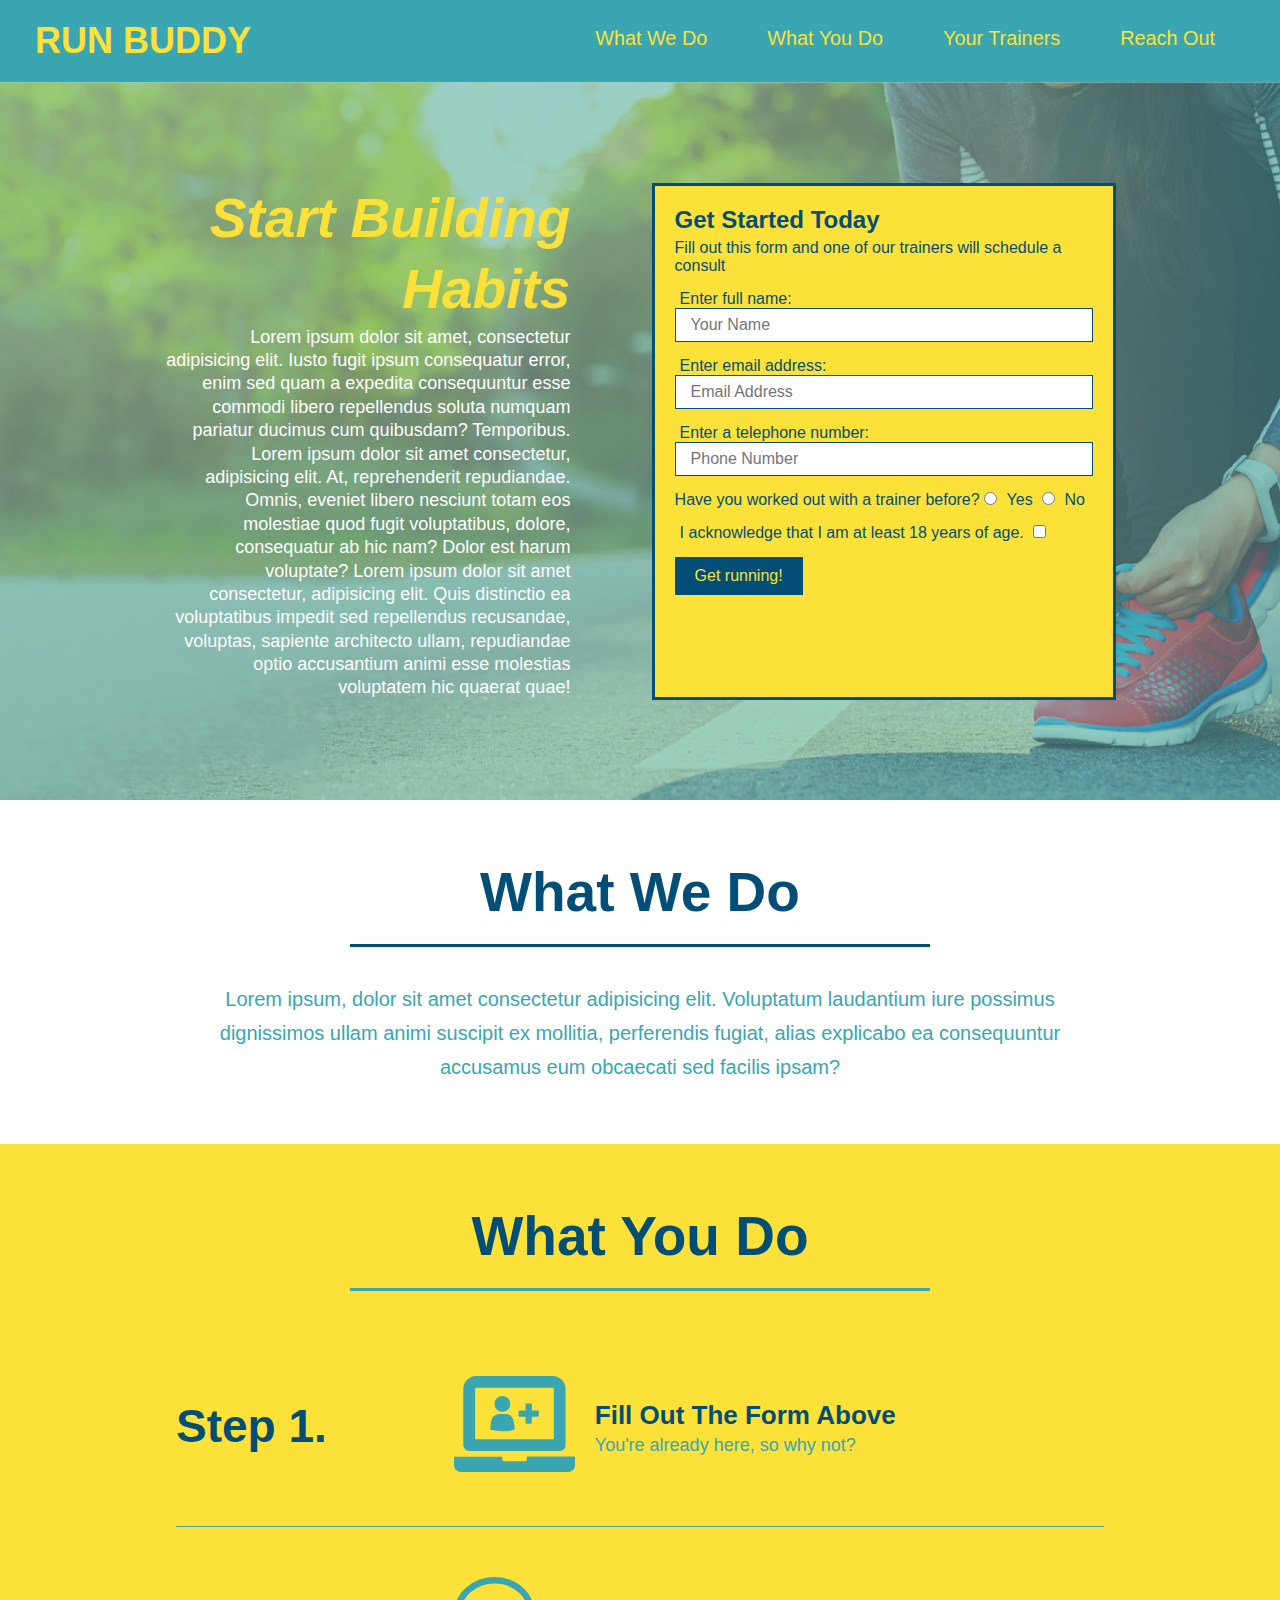
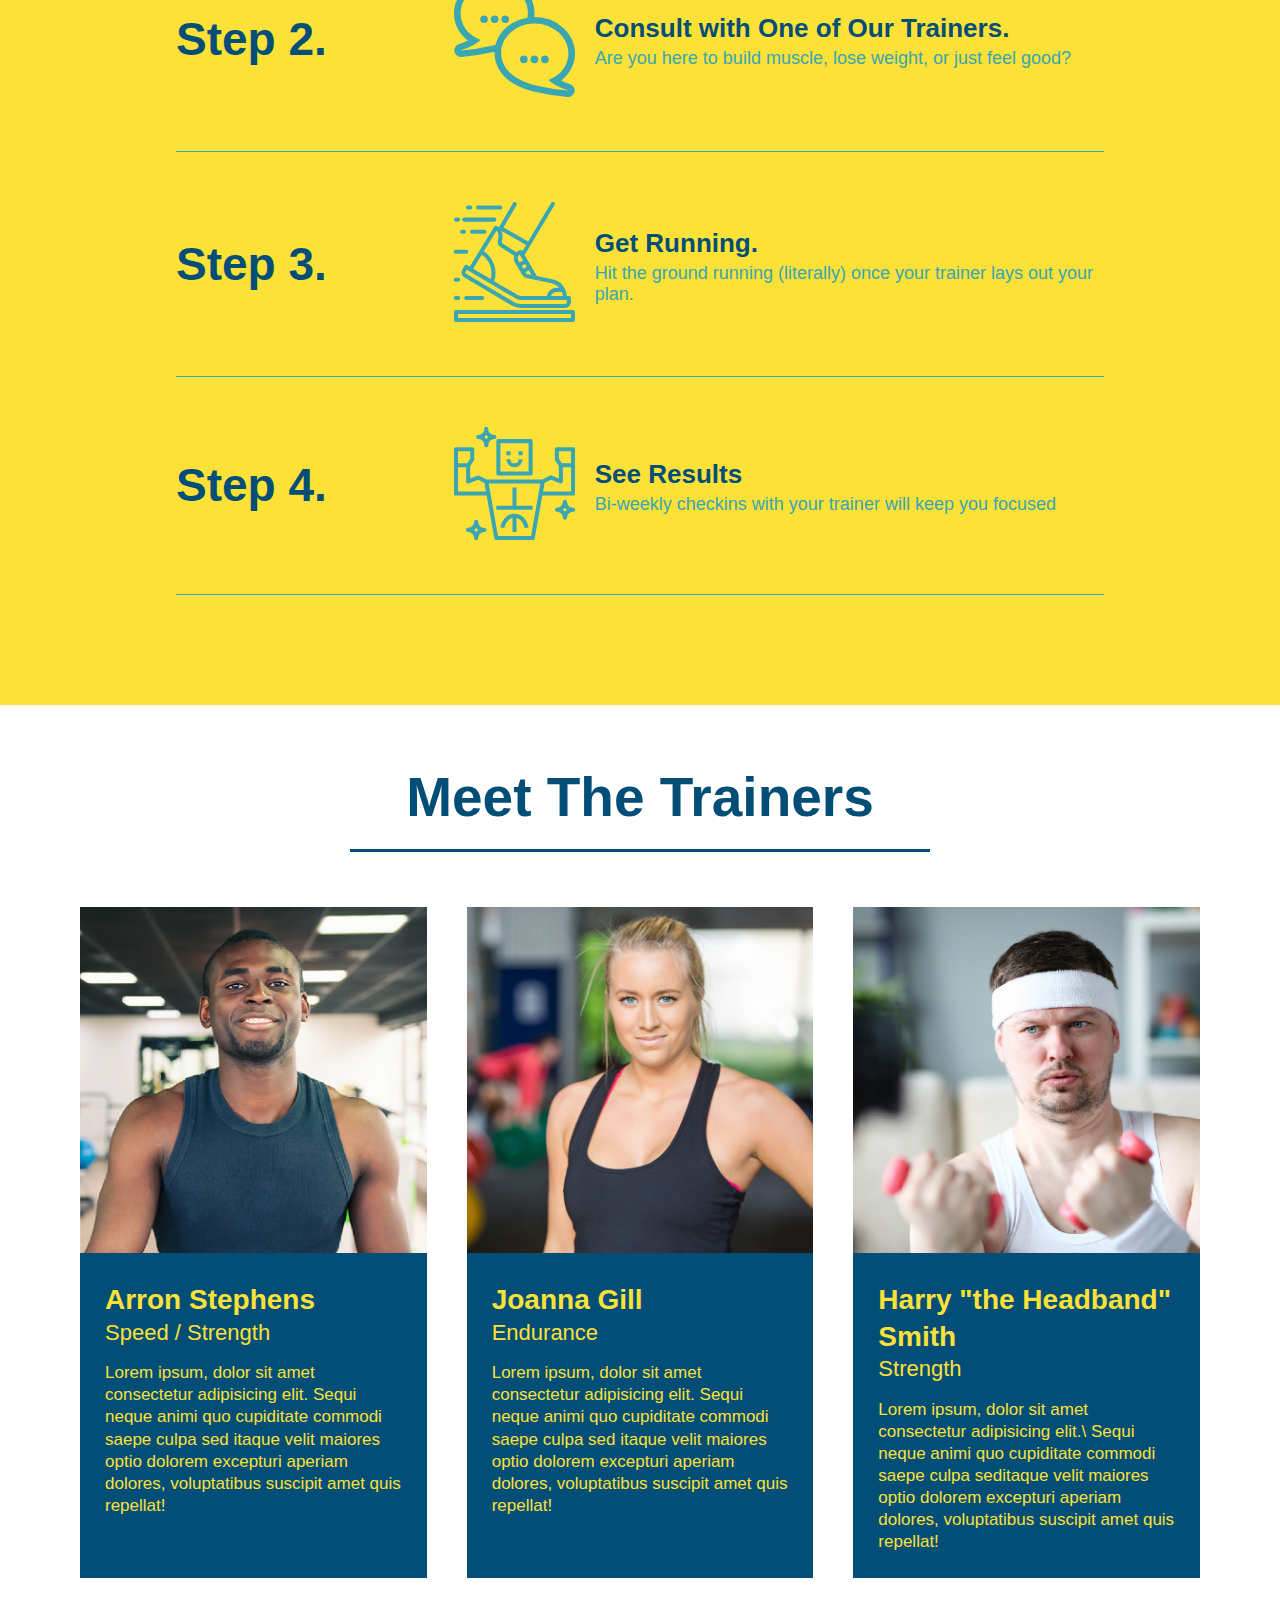
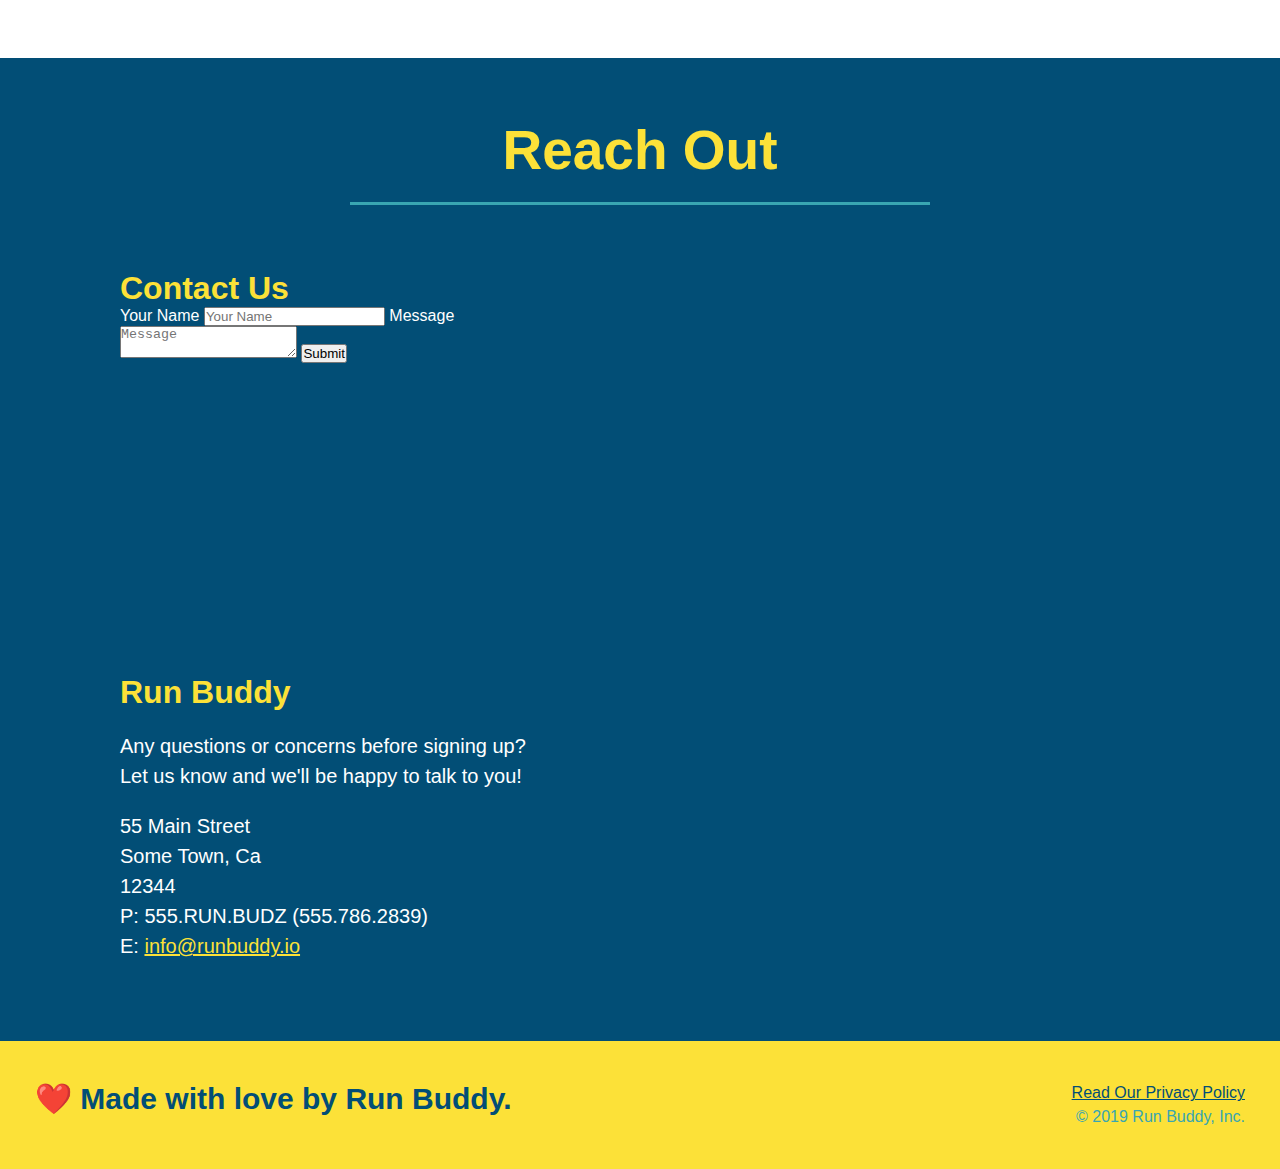
==== commit d0366273: "add flexbox to the trainers" ====
--- a/index.html
+++ b/index.html
@@ -137,48 +137,48 @@
             </div>
         </section>
         <!--"Meet The Trainers"-->
-        <section id="your-trainers" class="trainers">
-            <div class="flex-row">
-            <h2 class="section-title primary border">
-                Meet The Trainers
-            </h2>
-            </div>
-            <article class="trainer">
-                <img src="./assets/images/trainer-1.jpg" alt="Arron Stephens in his workout clothes, ready to pump iron" />
-                <div class="trainer-bio text-left">
-                  <h3>Arron Stephens</h3>
-                  <h4>Speed / Strength</h4>
-                  <p>
-                    Lorem ipsum, dolor sit amet consectetur adipisicing elit. Sequi neque animi quo cupiditate commodi saepe culpa sed
-                    itaque velit maiores optio dolorem excepturi aperiam dolores, voluptatibus suscipit amet quis repellat!
-                  </p>
-                </div>
-              </article>
-              <!--second trainer bio-->
+        <section id="your-trainers">
+            <div class="flex-row">
+                <h2 class="section-title primary border">
+                    Meet The Trainers
+                </h2>
+            </div>
+            <div class="trainers">
+                <article class="trainer">
+                    <img src="./assets/images/trainer-1.jpg" alt="Arron Stephens in his workout clothes, ready to pump iron" />
+                    <div class="trainer-bio">
+                        <h3 class="trainer-name">Arron Stephens</h3>
+                        <h4 class="trainer-role">Speed / Strength</h4>
+                        <p>
+                            Lorem ipsum, dolor sit amet consectetur adipisicing elit. Sequi neque animi quo cupiditate commodi saepe culpa sed
+                            itaque velit maiores optio dolorem excepturi aperiam dolores, voluptatibus suscipit amet quis repellat!
+                        </p>
+                    </div>
+                </article>
+                <!--second trainer bio-->
+                <article class="trainer">
+                    <img src="./assets/images/trainer-2.jpg" alt="Joanna Gill cooling off after a workout" />
+                    <div class="trainer-bio">
+                        <h3 class="trainer-name">Joanna Gill</h3>
+                        <h4 class="trainer-role">Endurance</h4>
+                        <p>
+                            Lorem ipsum, dolor sit amet consectetur adipisicing elit. Sequi neque animi quo cupiditate commodi saepe culpa sed
+                            itaque velit maiores optio dolorem excepturi aperiam dolores, voluptatibus suscipit amet quis repellat!
+                        </p>
+                    </div>
+                </article>
+              <!-- third trainer bio -->  
               <article class="trainer">
-                <div class="trainer-bio text-right">
-                  <h3>Joanna Gill</h3>
-                  <h4>Endurance</h4>
-                  <p>
-                    Lorem ipsum, dolor sit amet consectetur adipisicing elit. Sequi neque animi quo cupiditate commodi saepe culpa sed
-                    itaque velit maiores optio dolorem excepturi aperiam dolores, voluptatibus suscipit amet quis repellat!
-                  </p>
-                </div>
-                <img src="./assets/images/trainer-2.jpg" alt="Joanna Gill cooling off after a workout" />
-              </article>
-              
-              <!-- third trainer bio -->
-              <article class="trainer">
-                <img src="./assets/images/trainer-3.jpg" alt="Harry Smith wearing a headband and lifting comically small pink weights" />
-                <div class="trainer-bio text-left">
-                  <h3>Harry "the Headband" Smith</h3>
-                  <h4>Strength</h4>
-                  <p>
-                    Lorem ipsum, dolor sit amet consectetur adipisicing elit. Sequi neque animi quo cupiditate commodi saepe culpa sed
-                    itaque velit maiores optio dolorem excepturi aperiam dolores, voluptatibus suscipit amet quis repellat!
-                  </p>
-                </div>
-              </article>
+                  <img src="./assets/images/trainer-3.jpg" alt="Harry Smith wearing a headband and lifting comically small pink weights" />
+                  <div class="trainer-bio">
+                      <h3 class="trainer-name">Harry "the Headband" Smith</h3>
+                      <h4 class="trainer-role">Strength</h4>
+                      <p>Lorem ipsum, dolor sit amet consectetur adipisicing elit.\
+                         Sequi neque animi quo cupiditate commodi saepe culpa seditaque velit maiores optio dolorem excepturi aperiam dolores, voluptatibus suscipit amet quis repellat!
+                        </p>
+                    </div>
+                </article>
+            </div>
         </section>
         <!--"Reach Out"-->
         <section id="reach-out" class="contact">
--- a/assets/css/style.css
+++ b/assets/css/style.css
@@ -222,31 +222,28 @@
       color: #024e76;
   }
 
+  .trainers{
+    width: 100%;
+    margin: 0 auto;
+    display: flex;
+    flex-wrap: wrap;
+    justify-content: space-around;
+  }
+
   .trainer{
-      width: 900px;
-      margin: 0 auto 30px auto;
+      margin: 20px;
       background: #024e76;
       color: #fce138;
-      overflow: auto;
+      flex: 1;
   }
 
   .trainer img {
-    width: 35%;
-    float: left;
+    width: 100%;
   }
   
   .trainer-bio {
-    padding: 35px;
-    float: left;
-    width: 65%;
-  }
-
-  .text-left {
-    text-align: left;
-  }
-  
-  .text-right {
-    text-align: right;
+    padding: 25px;
+    line-height: 1.3;
   }
 
   .flex-row{
@@ -254,19 +251,17 @@
   }
 
   .trainer-bio h3 {
-    font-size: 32px;
-    margin-bottom: 8px;
+    font-size: 28px;
   }
   
   .trainer-bio h4 {
     font-weight: lighter;
-    font-size: 26px;
-    margin-bottom: 25px;
+    font-size: 22px;
+    margin-bottom: 15px;
   }
   
   .trainer-bio p {
     font-size: 17px;
-    line-height: 1.3;
   }
 /*REACH OUT STYLES START*/
   .contact{
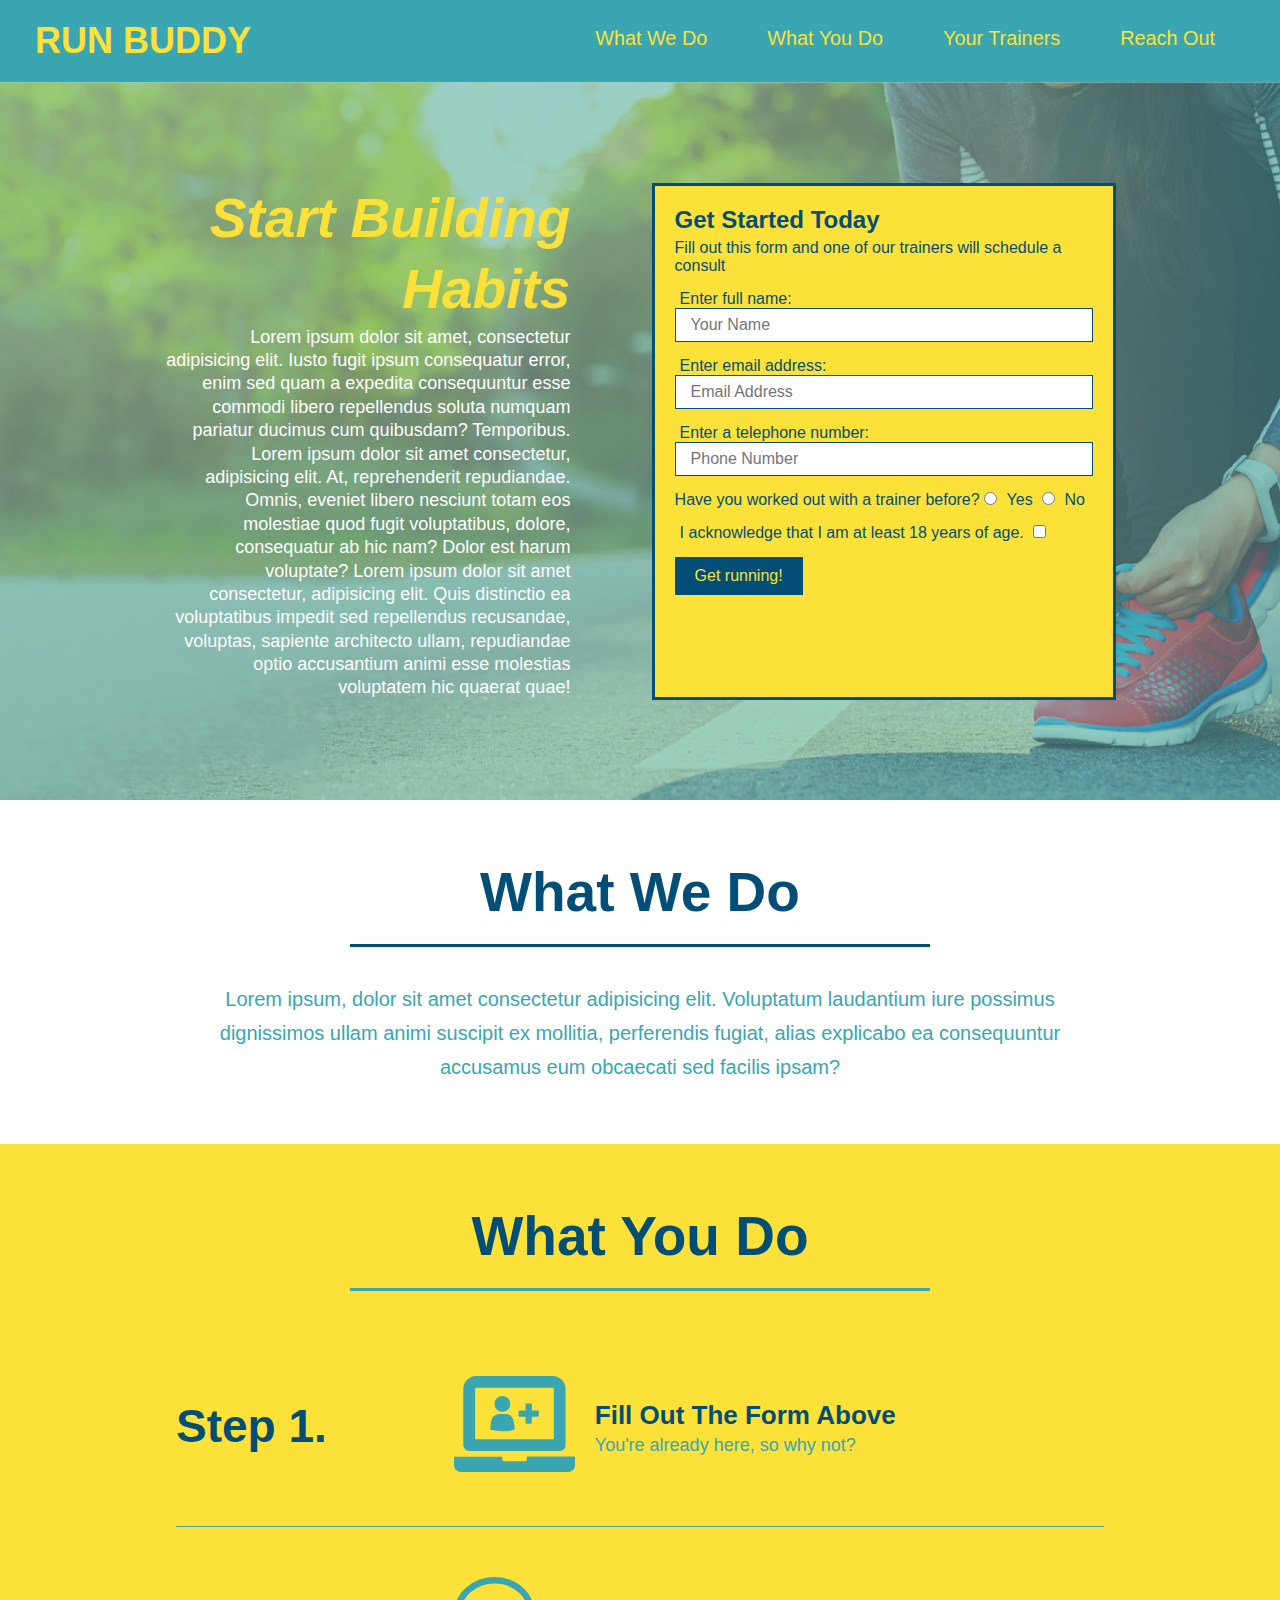
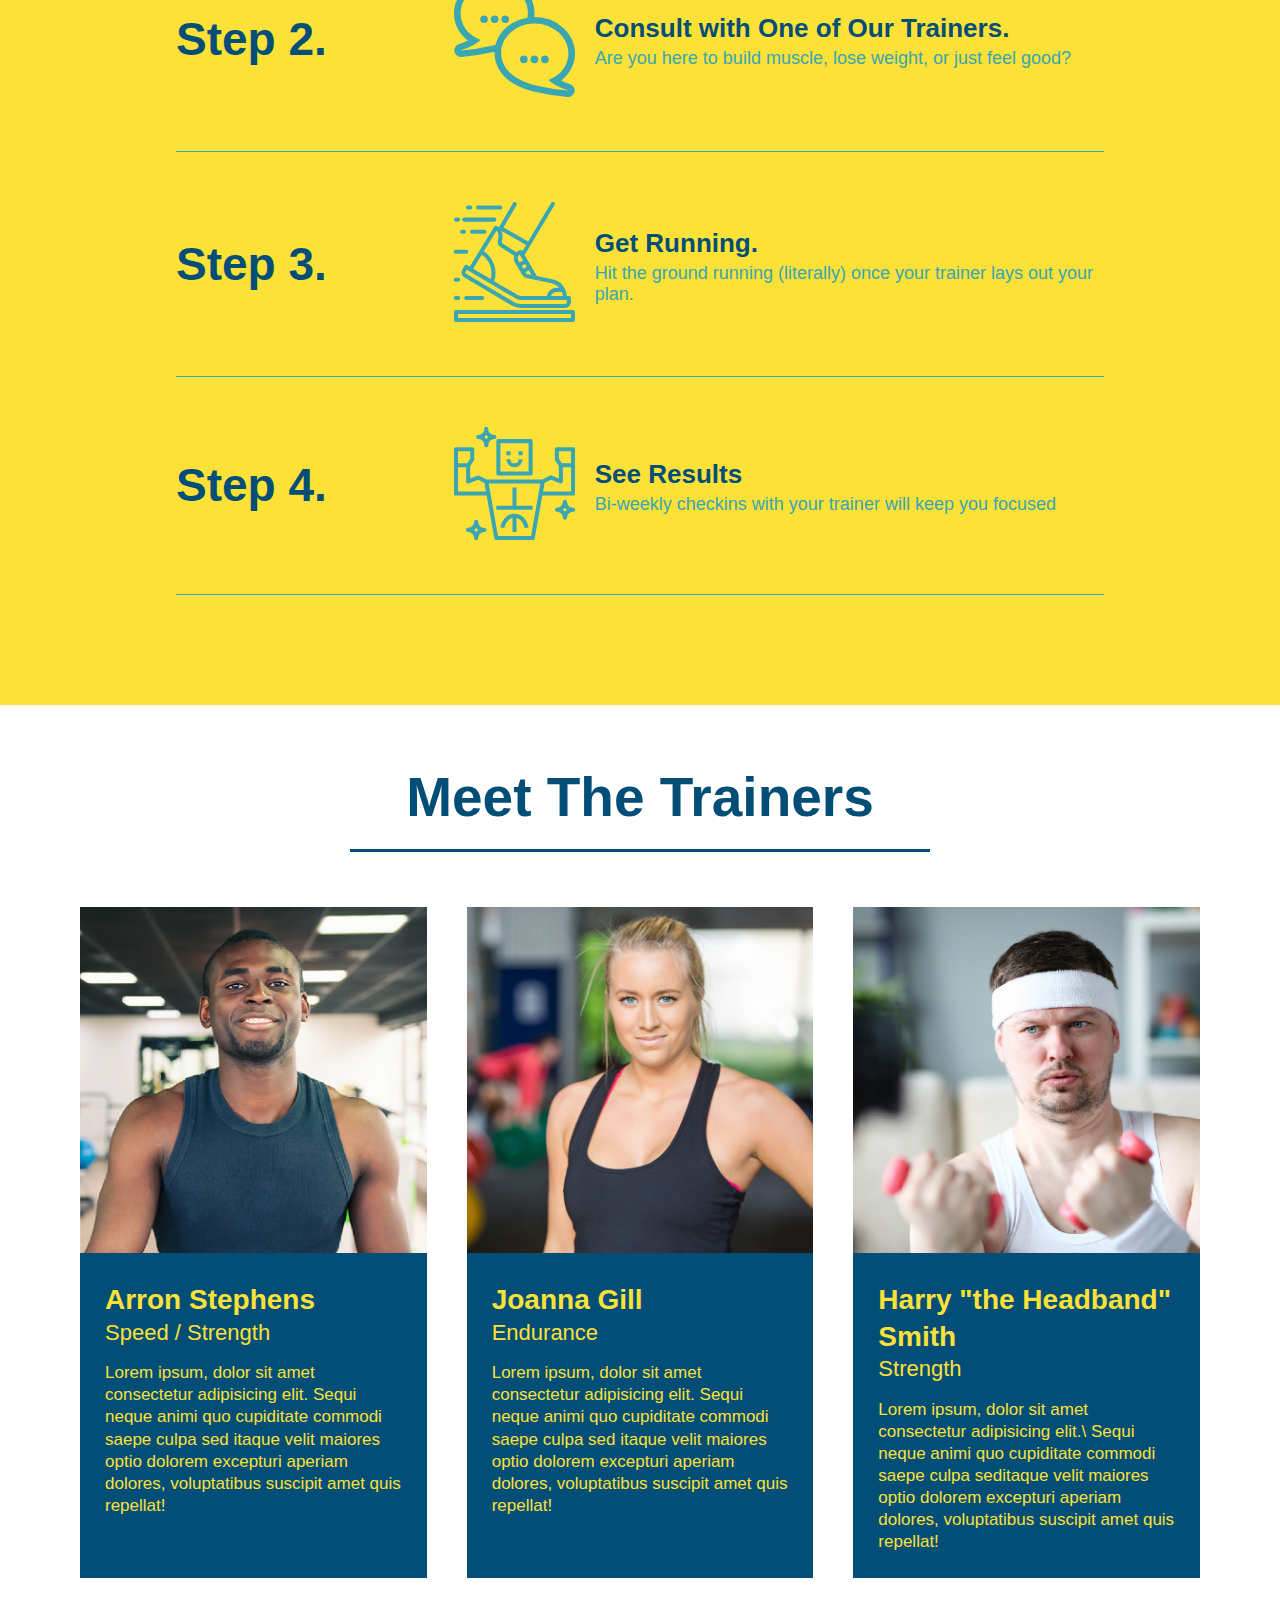
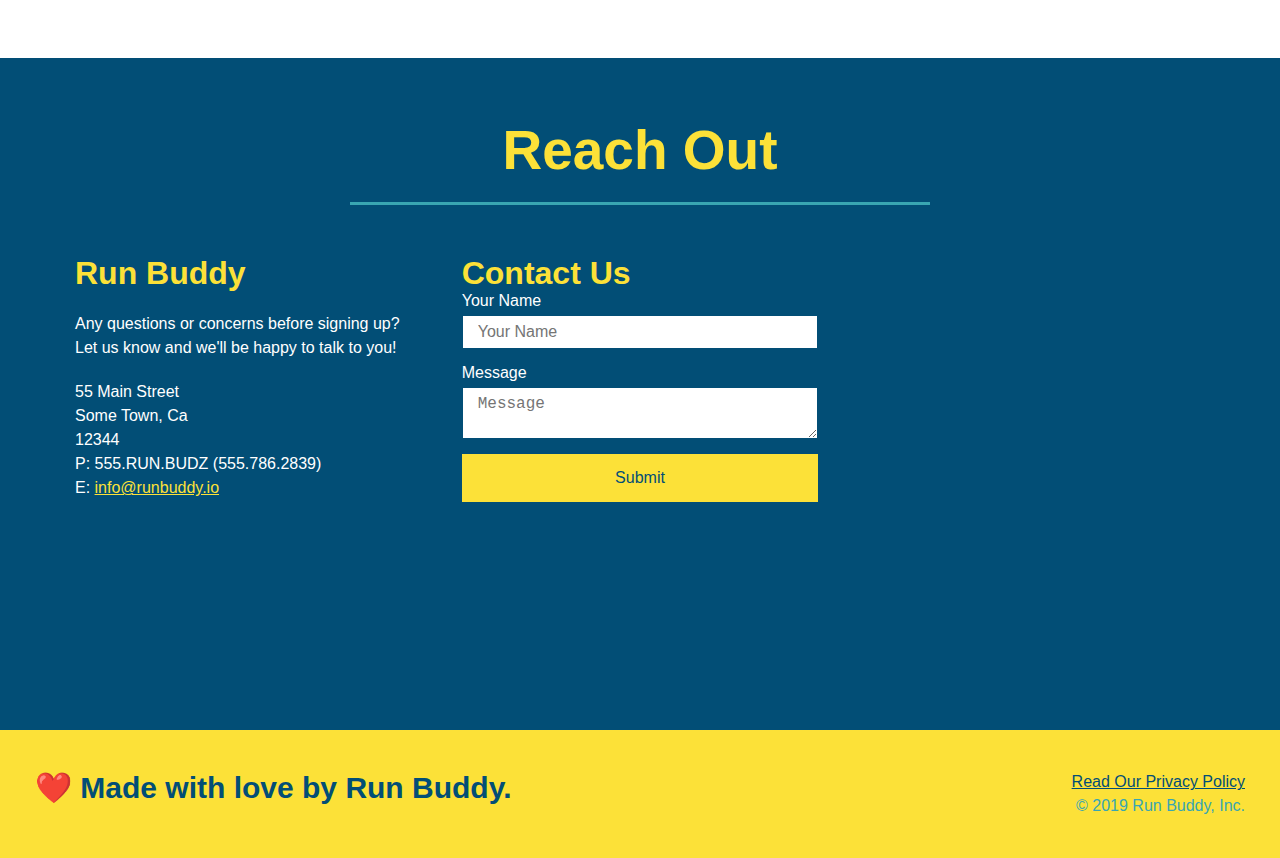
==== commit 43fb04e5: "Added flexbox to reach out section" ====
--- a/index.html
+++ b/index.html
@@ -188,6 +188,23 @@
             </h2>
             </div>
             <div class="contact-info">
+                <div>
+                    <h3>Run Buddy</h3>
+                    <p>Any questions or concerns before signing up? 
+                        <br/>
+                        Let us know and we'll be happy to talk to you!
+                    </p>
+
+                    <address>
+                        55 Main Street <br/>
+                        Some Town, Ca <br/>
+                        12344<br/>
+                        P: 555.RUN.BUDZ (555.786.2839)<br/>
+                        E: <a href="malito:info@runbuddy.io">info@runbuddy.io</a>
+                    </address>
+
+                </div>
+                
                 <div class="contact-form">
                     <h3>Contact Us</h3>
                     <form>
@@ -200,26 +217,14 @@
                         <button type="submit">Submit</button>
                     </form>
                 </div>
+
                 <iframe src="https://www.google.com/maps/embed?pb=!1m18!1m12!1m3!1d3167.4146122858615!2d-121.90053010000001!3d37.4509315!2m3!1f0!2f0!3f0!3m2!1i1024!2i768!4f13.1!3m3!1m2!1s0x808fcf3566e07d13%3A0x8cb806b94146f8!2sMilpitas%20High%20School!5e0!3m2!1sen!2sus!4v1627490809596!5m2!1sen!2sus"
                 style="border:0;" 
                 allowfullscreen="" 
                 loading="lazy">
             </iframe>
-            <div>
-                <h3>Run Buddy</h3>
-                <p>Any questions or concerns before signing up? 
-                    <br/>
-                    Let us know and we'll be happy to talk to you!
-                </p>
-                <address>
-                    55 Main Street <br/>
-                    Some Town, Ca <br/>
-                    12344<br/>
-                    P: 555.RUN.BUDZ (555.786.2839)<br/>
-                    E: <a href="malito:info@runbuddy.io">info@runbuddy.io</a>
-                </address>
-            </div>
-            </div>
+        
+             </div>
         </section>
         <!--"Footer"-->
         <footer>
--- a/assets/css/style.css
+++ b/assets/css/style.css
@@ -272,17 +272,22 @@
       color: #fce138;
   }
 
+  .contact-info{
+      display: flex;
+      justify-content: space-between;
+      flex-wrap: wrap;
+  }
+
+  .contact-info > *{
+      flex: 1;
+      margin: 15px;
+  }
+
   .contact-info iframe{
-      width: 400px;
       height: 400px;
   }
 
   .contact-info div{
-      width: 410px;
-      display: inline-block;
-      vertical-align: top;
-      text-align: left;
-      margin: 30px 0 0 60px;
       color: white;
   }
 
@@ -295,7 +300,7 @@
   .contact-info address{
       margin: 20px 0;
       line-height: 1.5;
-      font-size: 20px;
+      font-size: 16px;
       font-style: normal;
       color: white;
   }
@@ -304,4 +309,25 @@
       color: #fce138;
   }
 
+  .contact-form input, 
+  .contact-form textarea{
+    border: 1px solid #024e76;
+    display: block;
+    padding: 7px 15px;
+    font-size: 16px;
+    color: #024e76;
+    width: 100%;
+    margin-bottom: 15px;
+    margin-top: 5px;
+  }
+
+  .contact-form button{
+      width: 100%;
+      border: none;
+      background: #fce138;
+      color: #024e76;
+      text-align: center;
+      padding: 15px 0;
+      font-size: 16px;
+  }
   /* REACH OUT STYLES END*/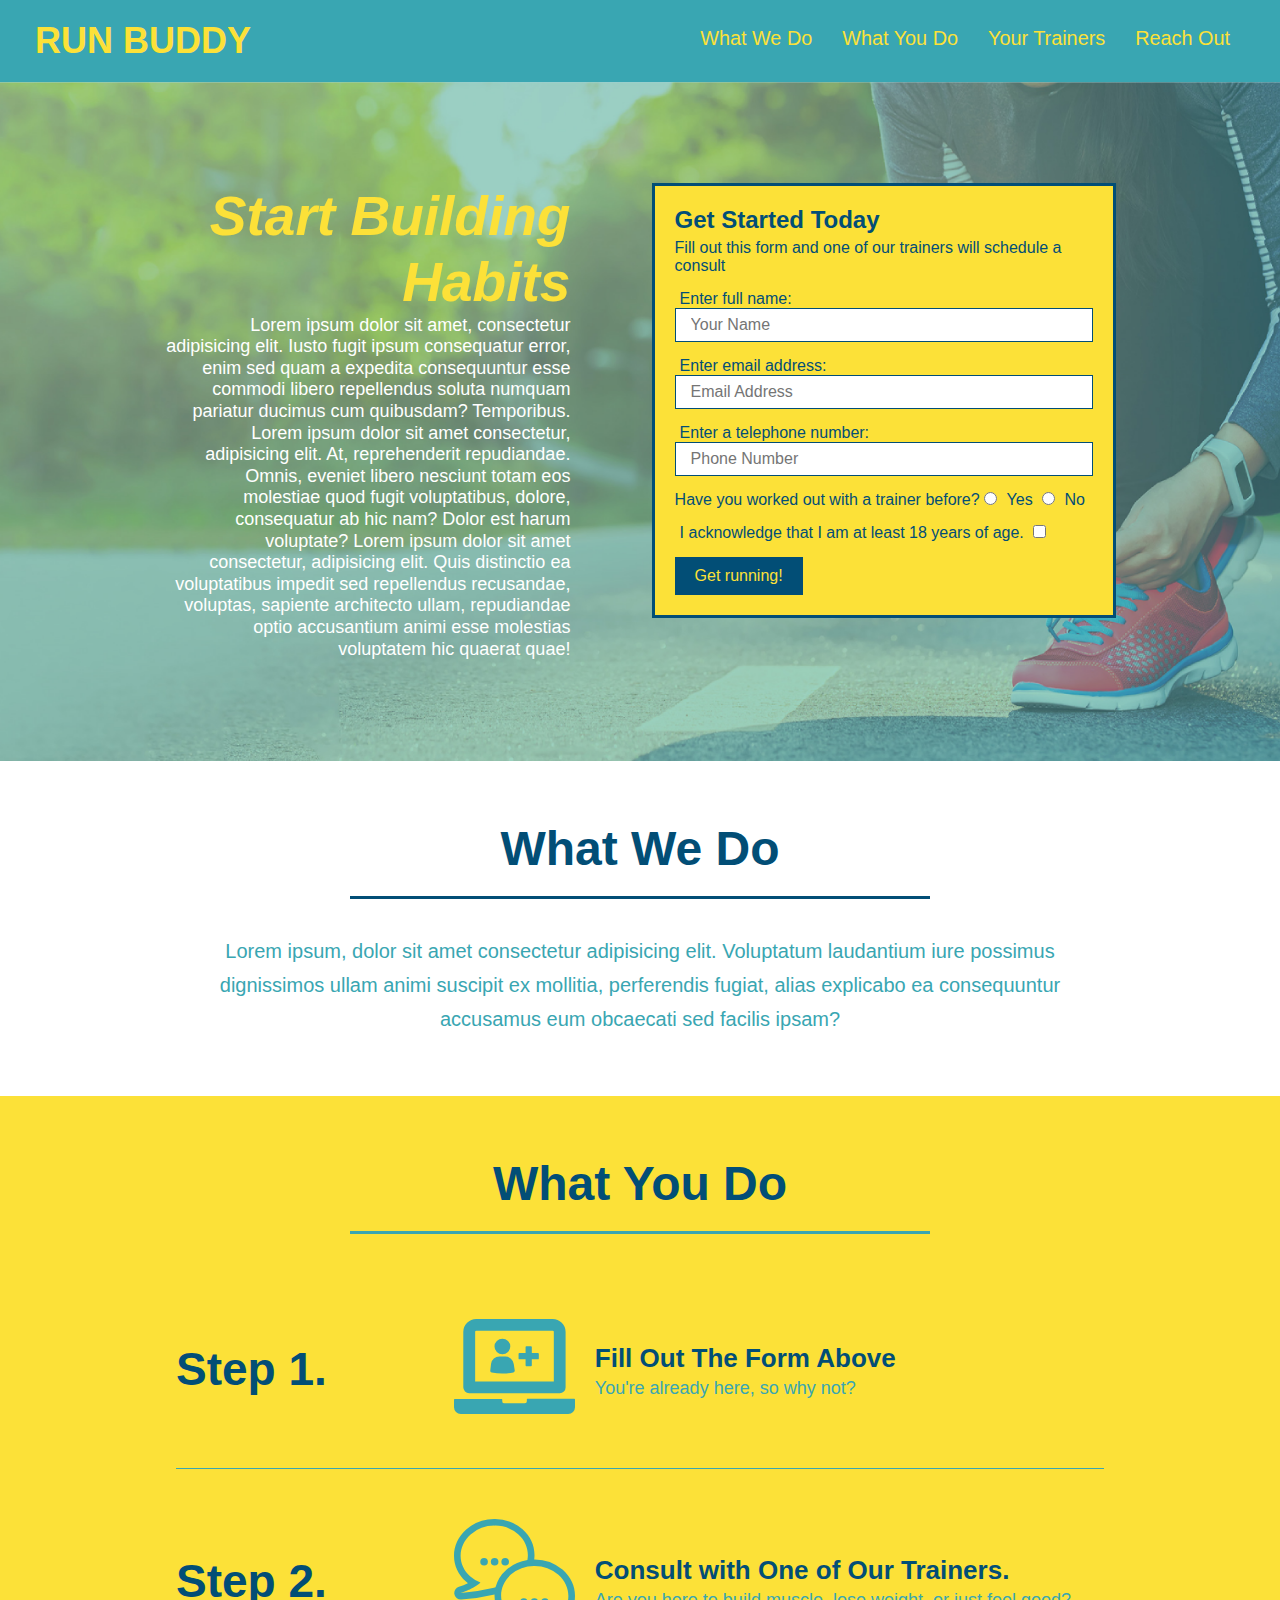
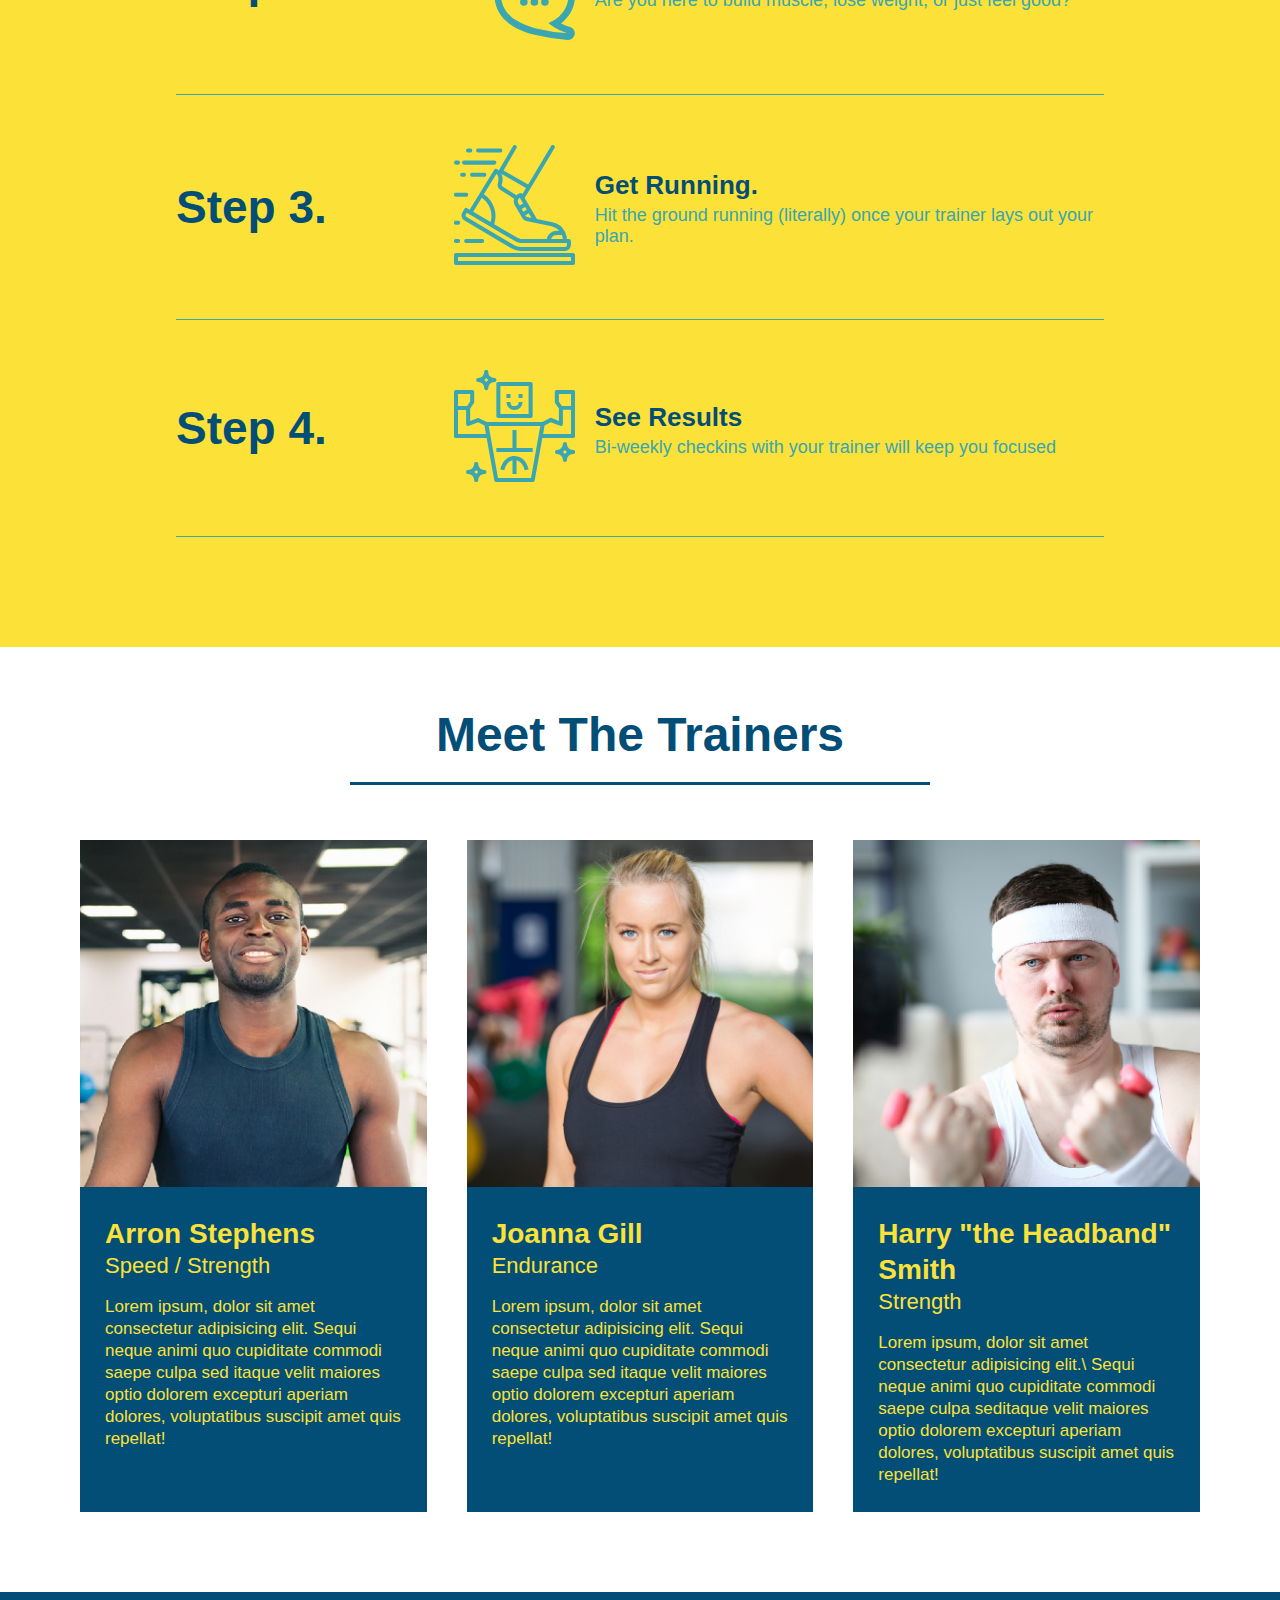
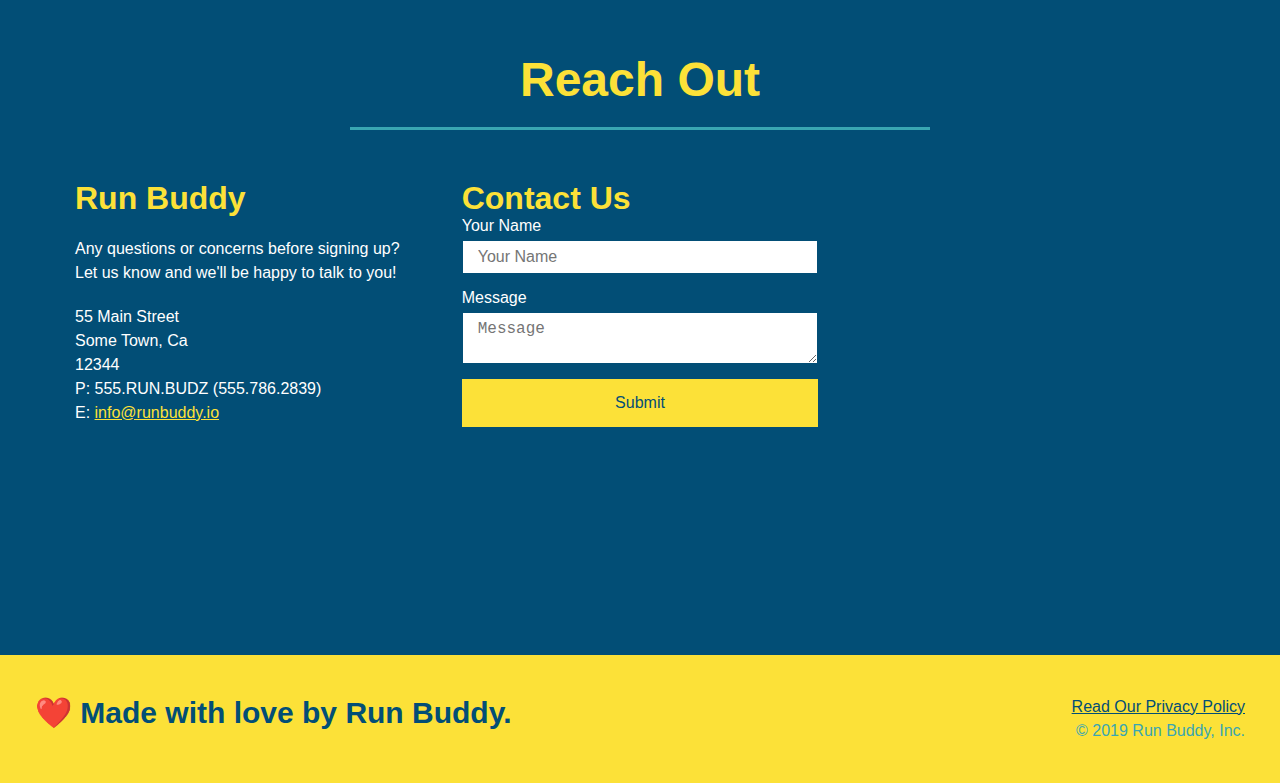
==== commit 9ba3c50d: "Adding media queries" ====
--- a/index.html
+++ b/index.html
@@ -2,6 +2,7 @@
 <html lang="en">
     <head>
         <meta charset="UTF-8"/>
+        <meta name="viewport" content="width=device-width, initial-scale=1.0" />
         <title>Run Buddy</title>
         <link rel="stylesheet" href="./assets/css/style.css"/>
     </head>
--- a/assets/css/style.css
+++ b/assets/css/style.css
@@ -44,7 +44,7 @@
 }
 
 header nav ul li a{
-    margin: 0 30px;
+    padding: 10px 15px;
     font-weight: lighter;
     font-size: 1.55vw;
 }
@@ -85,6 +85,7 @@
     display: flex;
     justify-content: center;
     flex-wrap: wrap;
+    align-items: flex-start;
 }
 
 .hero-form{
@@ -133,7 +134,7 @@
     margin: 3.5%;
     color: #fff;
     font-size: 18px;
-    line-height: 1.3;
+    line-height: 1.2;
 }
 
 .hero-cta h2{
@@ -157,7 +158,7 @@
 }
 
 .section-title{
-    font-size: 55px;
+    font-size: 48px;
     color: #024e76;
     border-bottom: 3px solid;
     padding-bottom: 20px;
@@ -330,4 +331,19 @@
       padding: 15px 0;
       font-size: 16px;
   }
-  /* REACH OUT STYLES END*/+  /* REACH OUT STYLES END*/
+
+/* MEDIA QUERY FOR SMALLER DESKTOP SCREENS AND SMALLER */
+@media screen and (max-width: 980px) {
+
+  }
+  
+  /* MEDIA QUERY FOR TABLETS AND SMALLER */
+  @media screen and (max-width: 768px) {
+
+  }
+  
+  /* MEDIA QUERY FOR MOBILE PHONES AND SMALLER */
+  @media screen and (max-width: 575px) {
+
+  }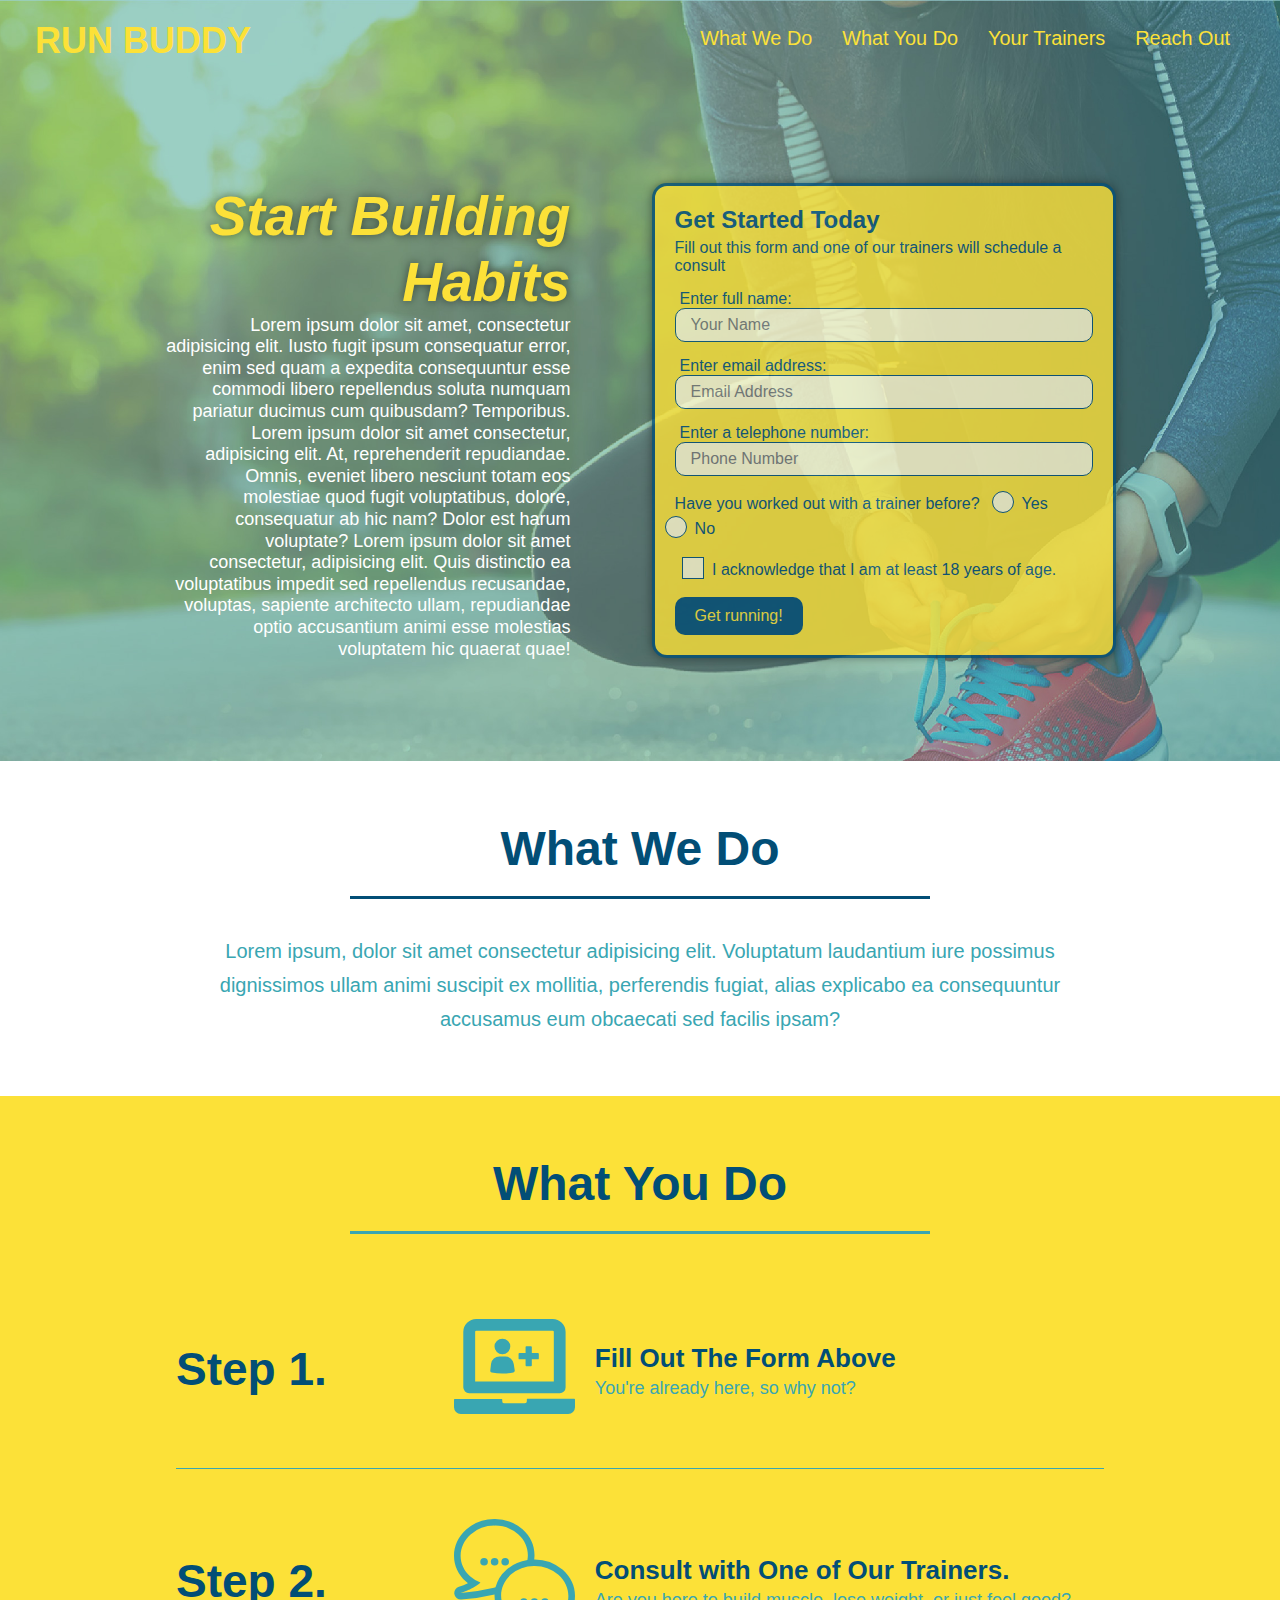
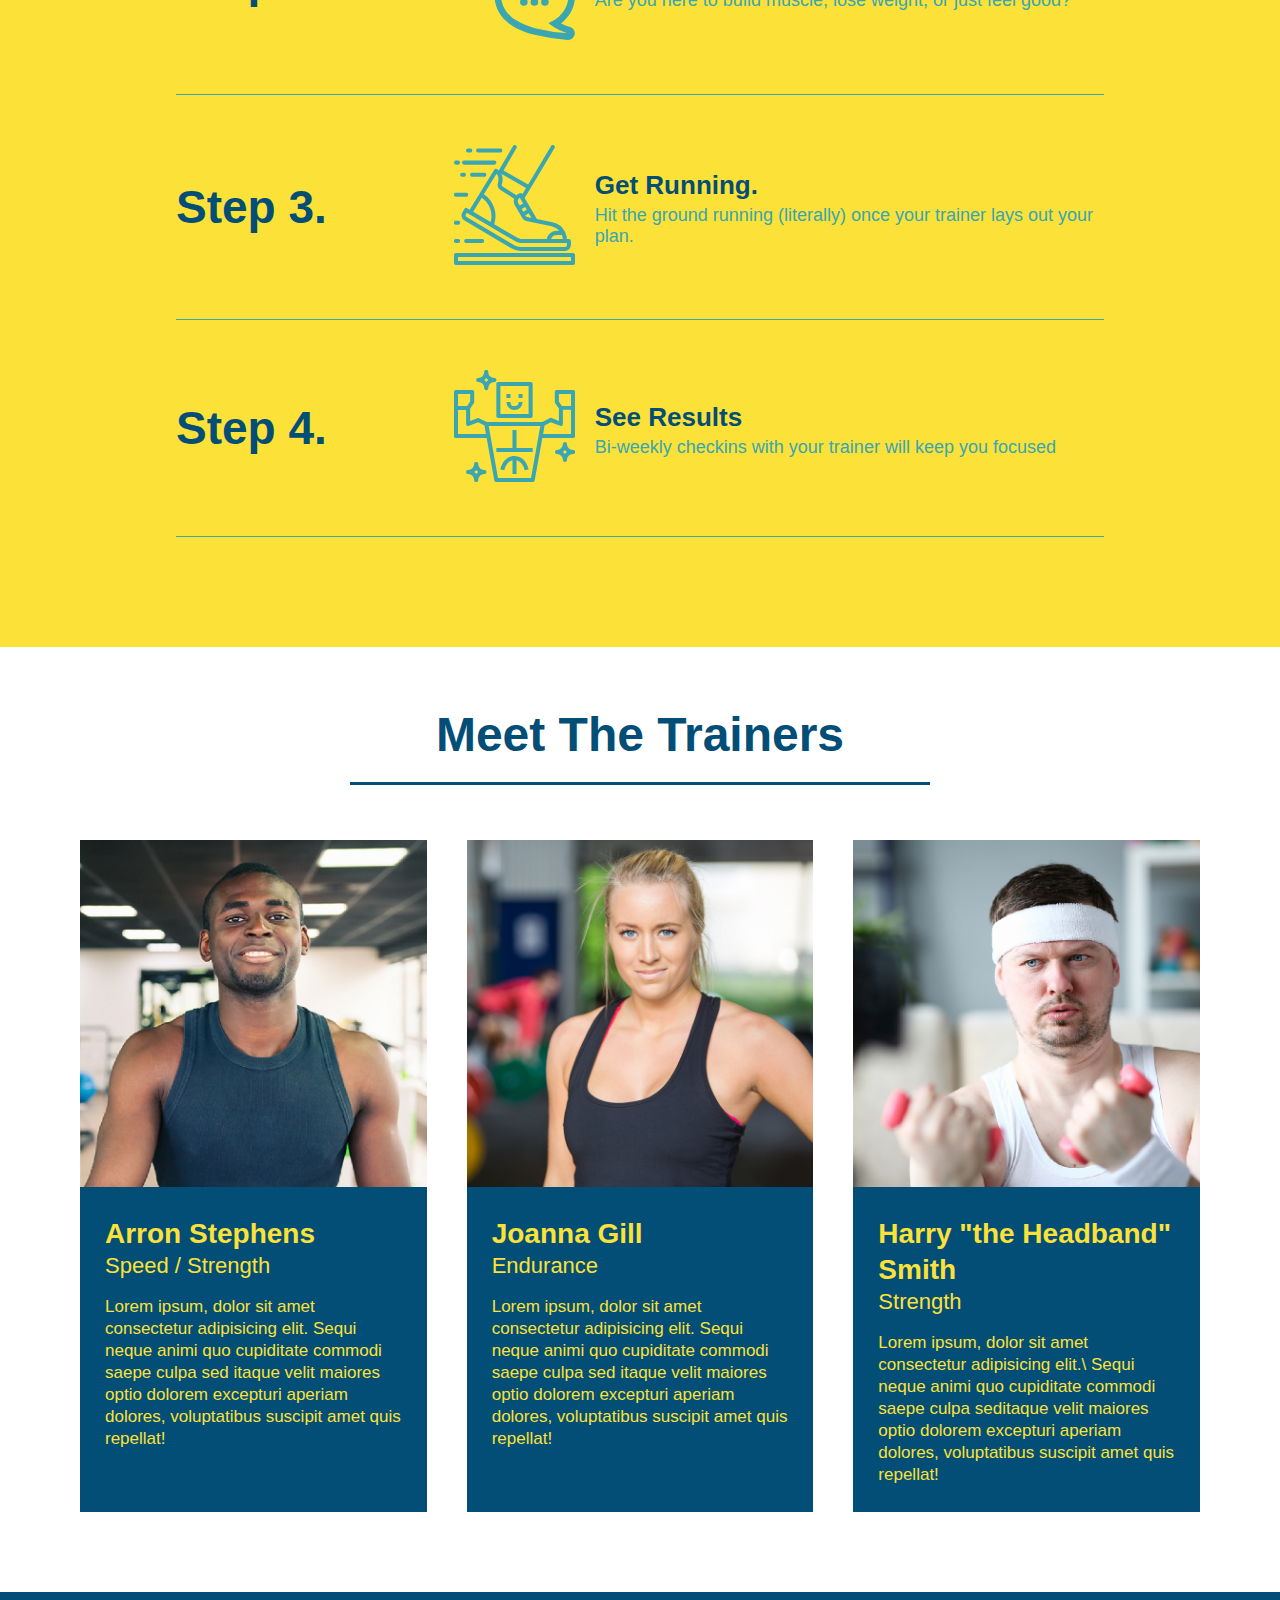
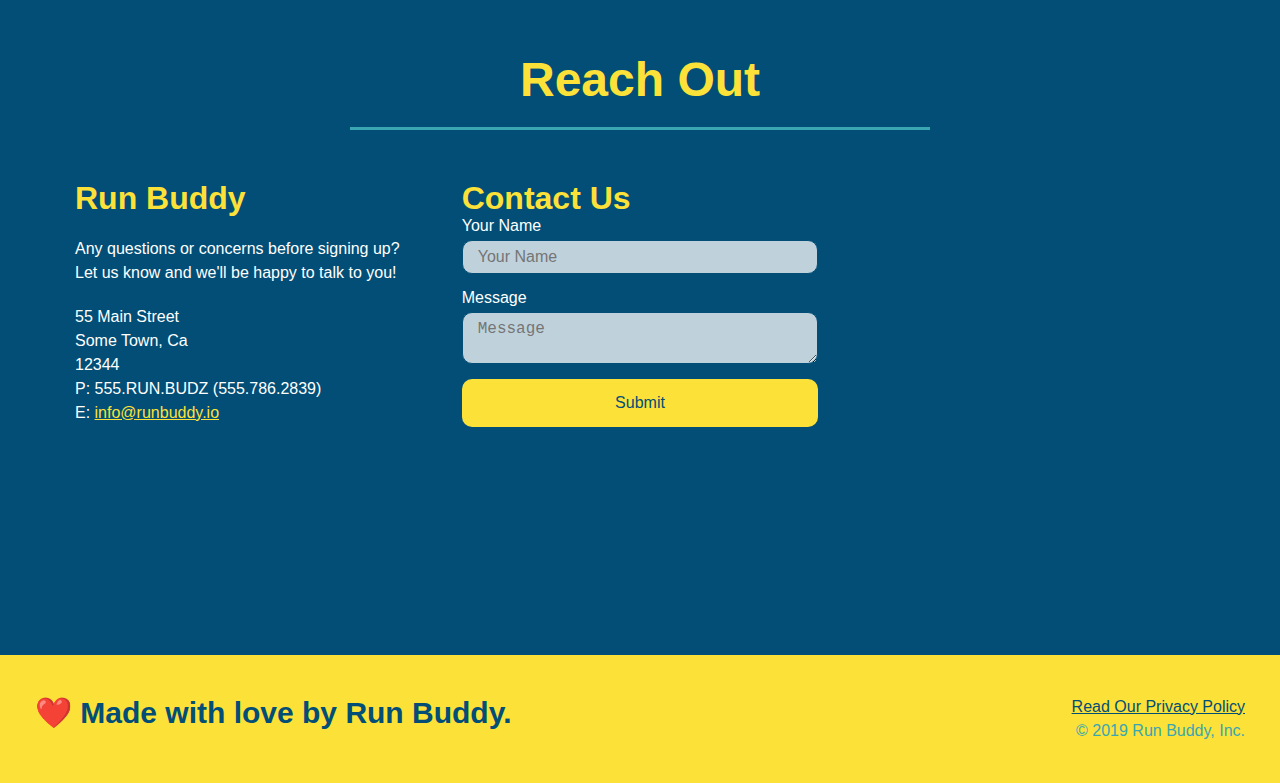
==== commit f55424df: "final css touches" ====
--- a/index.html
+++ b/index.html
@@ -46,17 +46,21 @@
                 <input type="tel" placeholder="Phone Number" name="phone" id="phone" class="form-input"/>
                 <p>
                     Have you worked out with a trainer before?
-                    <input type="radio" name="trainer-confirm" id="trainer-yes"/>
-                    <label for="trainer-yes">Yes</label>
-                    <input type="radio" name="trainer-confirm" id="trainer-no"/>
-                    <label for="trainer-no">No</label>
-                </p>
-                <p>
-                    <label for="checkbox">
-                        I acknowledge that I am at least 18 years of age.
-                    </label>
-                    <input type="checkbox" name="age-confirm" id="checkbox"/>
-                </p>
+                    <span class="radio-wrapper">
+                      <input type="radio" name="trainer-confirm" id="trainer-yes" />
+                      <label for="trainer-yes">Yes</label>
+                    </span>
+                    <span class="radio-wrapper">
+                      <input type="radio" name="trainer-confirm" id="trainer-no" />
+                      <label for="trainer-no">No</label>
+                    </span>
+                  </p>
+                  <p>
+                    <span class="checkbox-wrapper">
+                      <input type="checkbox" name="age-confirm" id="checkbox" />
+                      <label for="checkbox">I acknowledge that I am at least 18 years of age.</label>
+                    </span>
+                  </p>
                 <button type="submit">
                     Get running!
                 </button>
--- a/assets/css/style.css
+++ b/assets/css/style.css
@@ -17,6 +17,14 @@
     display: flex;
     justify-content: space-between;
     flex-wrap: wrap;
+    position: -webkit-sticky;
+    position: sticky;
+    top: 0;
+    background-image: url("../images/hero-bg.jpg");
+    background-size: cover;
+    background-position: 80%;
+    background-attachment: fixed;
+    z-index: 9999;
 }
 
 header h1{
@@ -48,6 +56,13 @@
     font-weight: lighter;
     font-size: 1.55vw;
 }
+
+header nav ul li a:hover {
+    background: #fce138;
+    color: #024e76;
+    border-radius: 15px;
+    text-shadow: none;
+  }
 
 footer{
     background: #fce138;
@@ -81,7 +96,8 @@
 .hero{
     background-image: url(../images/hero-bg.jpg);
     background-size: cover;
-    background-position: center;
+    background-position: 80%;
+    background-attachment: fixed;
     display: flex;
     justify-content: center;
     flex-wrap: wrap;
@@ -95,6 +111,9 @@
     color: #024e76;
     width: 40%;
     margin: 3.5%;
+    box-shadow: 0 0 10px rgba(0, 0, 0, 0.5);
+    opacity: 80%;
+    border-radius: 15px;
 }
 
 .hero-form h3{
@@ -114,6 +133,13 @@
     color: #024e76;
     width: 100%;
     margin-bottom: 15px;
+    border-radius: 10px;
+    background-color: rgba(255,255,255, 0.75);
+}
+
+.form-input:focus {
+    background-color: rgba(255,255,255, 1);
+    outline: none;
 }
 
 .hero-form label{
@@ -126,6 +152,11 @@
     border: none;
     padding: 10px 20px;
     font-size: 16px;
+    border-radius: 10px;
+}
+
+.hero-form button:hover {
+    background-color: #39a6b2;  
 }
 
 .hero-cta{
@@ -141,7 +172,71 @@
     font-style: italic;
     font-size: 55px;
     color: #fce138;
-}
+    text-shadow: 0 0 10px rgba(0, 0, 0, 0.5);
+}
+
+.checkbox-wrapper input, .radio-wrapper input {
+    opacity: 0;
+}
+
+.checkbox-wrapper label, .radio-wrapper label {
+    position: relative;
+    left: 10px;
+    margin: 10px;
+    line-height: 1.6;
+}
+
+.checkbox-wrapper label::before, .radio-wrapper label::before {
+    content: "";
+    height: 20px;
+    width: 20px;
+    background: rgba(255, 255, 255, 0.75);  
+    border: 1px solid #024e76;  
+    position: absolute;
+    top: -4px;
+    left: -30px;
+}
+
+.radio-wrapper label::before {
+    border-radius: 50%;
+}
+
+.radio-wrapper label::after {
+    content: "";
+    width: 20px;
+    height: 20px;
+    border-radius: 50%;
+    background: #024e76;
+    position: absolute;
+    left: -29px;
+    top: -3px;
+    background-image: radial-gradient(circle, #39a6b2, #024e76);
+}
+  
+.checkbox-wrapper label::after {
+    content: "";
+    height: 6px;
+    width: 14px;
+    border-left: 2px solid #024e76;
+    border-bottom: 2px solid #024e76;
+    position: absolute;
+    left: -26px;
+    top: 1px;
+    transform: rotate(-58deg);
+}
+
+.checkbox-wrapper input + label::after, 
+.radio-wrapper input + label::after {
+  content: none;
+}
+
+.checkbox-wrapper input:checked + label::after, 
+.radio-wrapper input:checked + label::after {
+  content: "";
+}
+
+
+  
 /*HERO STYLES END*/
 
 .intro p{
@@ -176,21 +271,29 @@
 }
 
 .step{
-    margin: 50px auto;
+  margin: 50px auto;
   padding-bottom: 50px;
   width: 80%;
-  border-bottom: 1px solid #39a6b2;
   display: flex;
   flex-wrap: wrap;
   align-items: center;
   justify-content: space-between;
-}
-
-  .step h3 {
+  border-bottom: 1px solid #39a6b2;
+}
+
+.step:nth-child(even) {
+    border-bottom: 1px solid #39a6b2;
+}
+
+.step:not(:last-child) {
+    border-bottom: 1px solid #39a6b2;
+}
+
+.step h3 {
     color: #024e76;
     font-size: 46px;
     flex: 1 30%;
-  }
+}
 
   .step-info{
       flex: 2 70%;
@@ -320,7 +423,15 @@
     width: 100%;
     margin-bottom: 15px;
     margin-top: 5px;
-  }
+    border-radius: 10px;
+    background-color: rgba(255,255,255, 0.75);
+  }
+
+  .contact-form input:focus,
+   .contact-form textarea:focus {
+    background-color: rgba(255,255,255, 1);
+    outline: none;
+}
 
   .contact-form button{
       width: 100%;
@@ -330,20 +441,123 @@
       text-align: center;
       padding: 15px 0;
       font-size: 16px;
+      border-radius: 10px;
+  }
+
+  .contact-form button:hover {
+    color: #fce138;
+    background: #39a6b2;
   }
   /* REACH OUT STYLES END*/
 
 /* MEDIA QUERY FOR SMALLER DESKTOP SCREENS AND SMALLER */
 @media screen and (max-width: 980px) {
-
+    header {
+        padding-bottom: 0;
+        justify-content: center;
+        position: relative;
+      }
+    
+      header h1 {
+        width: 100%;
+        text-align: center;
+        text-shadow: 0 0 10px rgba(0, 0, 0, 0.5);
+      }
+    
+      header nav ul {
+        margin-top: 20px;
+        width: 100%;
+        justify-content: center;
+      }
+    
+      header nav ul li a {
+        font-size: 20px;
+        text-shadow: 0 0 10px rgba(0, 0, 0, 0.5);
+      }
+    
+      footer h2, footer div {
+        text-align: center;
+        width: 100%;
+      }
+
+      .hero-cta, .hero-form {
+        width: 100%;
+      }
+      
+      .hero-cta {
+        text-align: center;
+      }
+      
+      .section-title {
+        width: 80%;
+      }
+      
+      .trainer {
+        flex: 0 70%;
+      }
+      
+      .contact-info iframe{
+        flex: 1 100%;
+      }
   }
   
   /* MEDIA QUERY FOR TABLETS AND SMALLER */
   @media screen and (max-width: 768px) {
-
+      section {
+        padding: 30px 15px;
+      }
+    
+      .step h3 {
+        flex: 1 100%;
+        text-align: center;
+      }
+    
+      .step-info {
+        flex: 2 100%;
+        text-align: center;
+        justify-content: center;
+      }
+    
+      .step-img {
+        flex: 0 32%;
+        margin-right: 0;
+        margin-top: 15px;
+        margin-bottom: 15px;
+      }
+    
+      .step-text {
+        flex: 100%;  
+      }
   }
   
   /* MEDIA QUERY FOR MOBILE PHONES AND SMALLER */
   @media screen and (max-width: 575px) {
 
+    .hero-form button {
+      width: 100%;
+    }
+  
+    .section-title {
+      width: 95%;
+    }
+  
+    .intro p {
+      width: 100%;
+    }
+  
+    .trainer {
+      flex: 0 100%;
+    }
+  
+    .contact-info {
+      text-align: center;
+    }
+  
+    .contact-info > * {
+      flex: 0 100%;
+    }
+
+    .contact-form {
+        order: 3;
+    }
   }